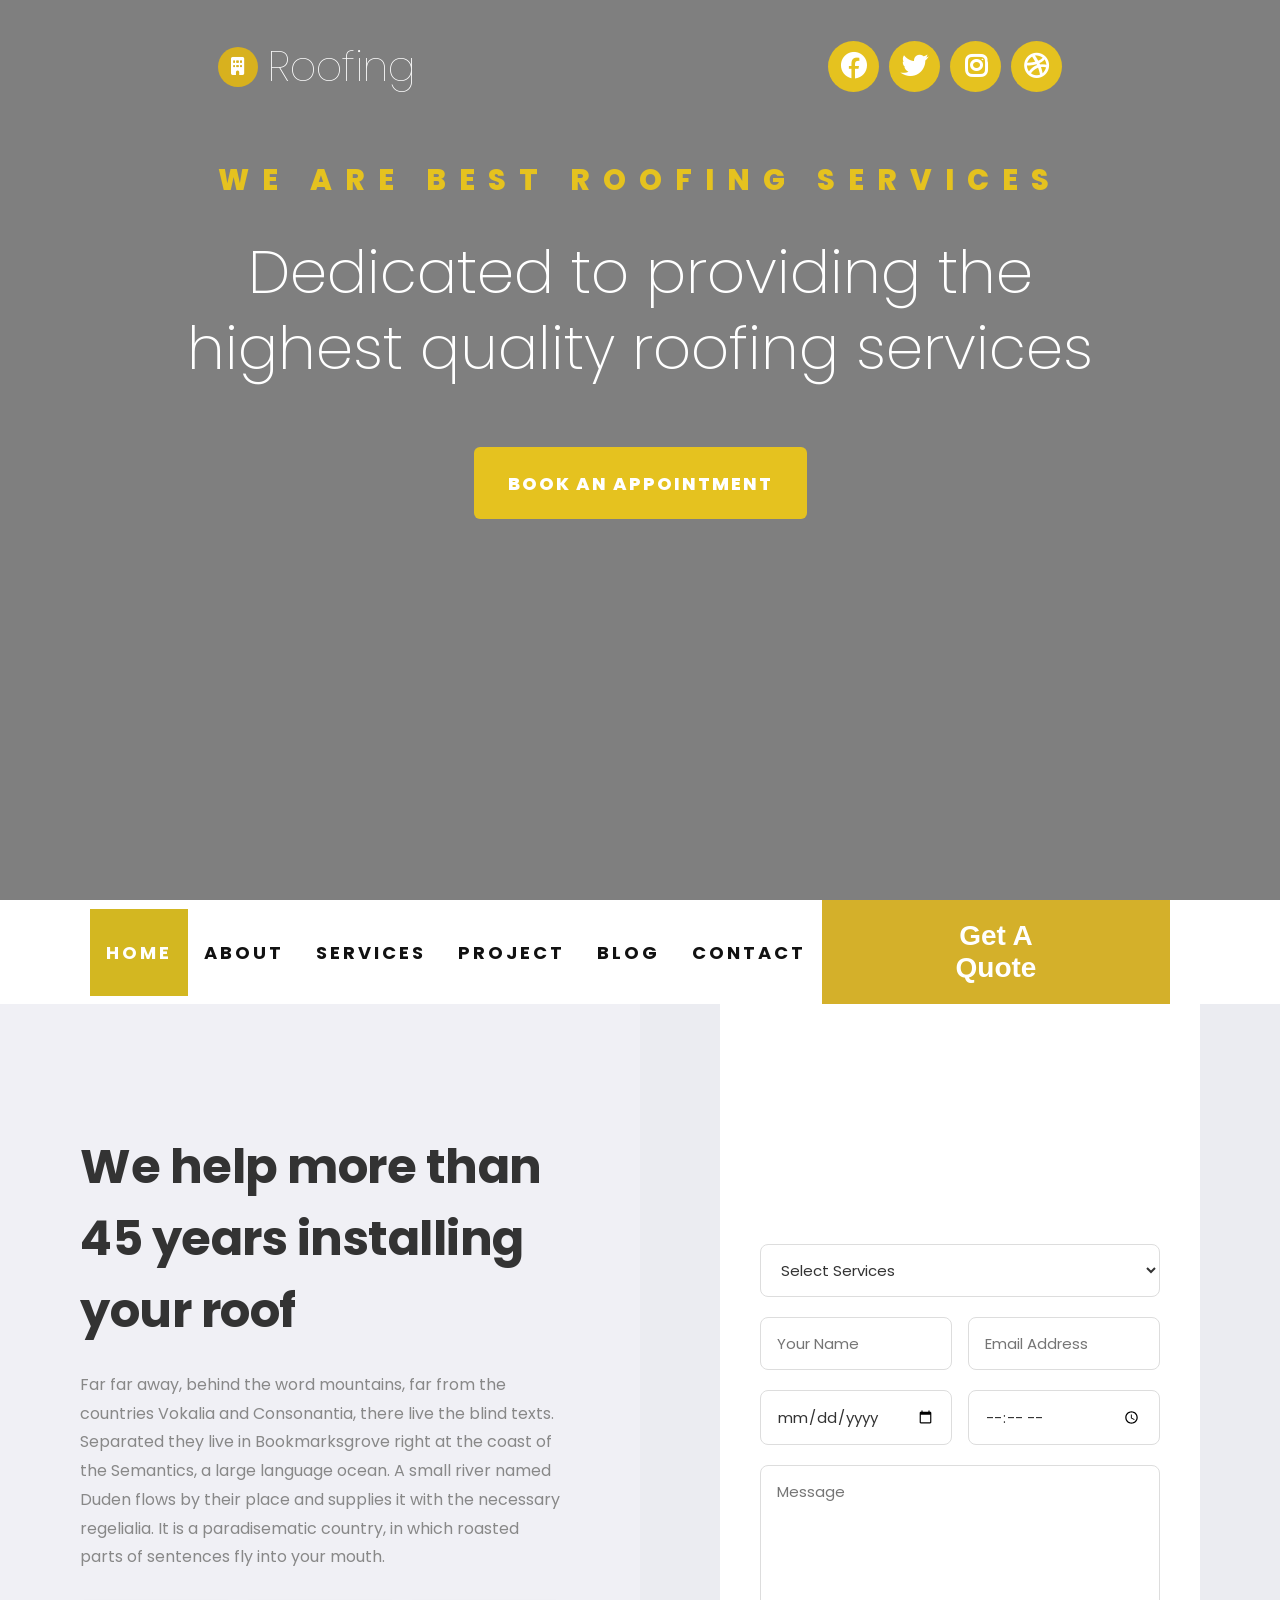
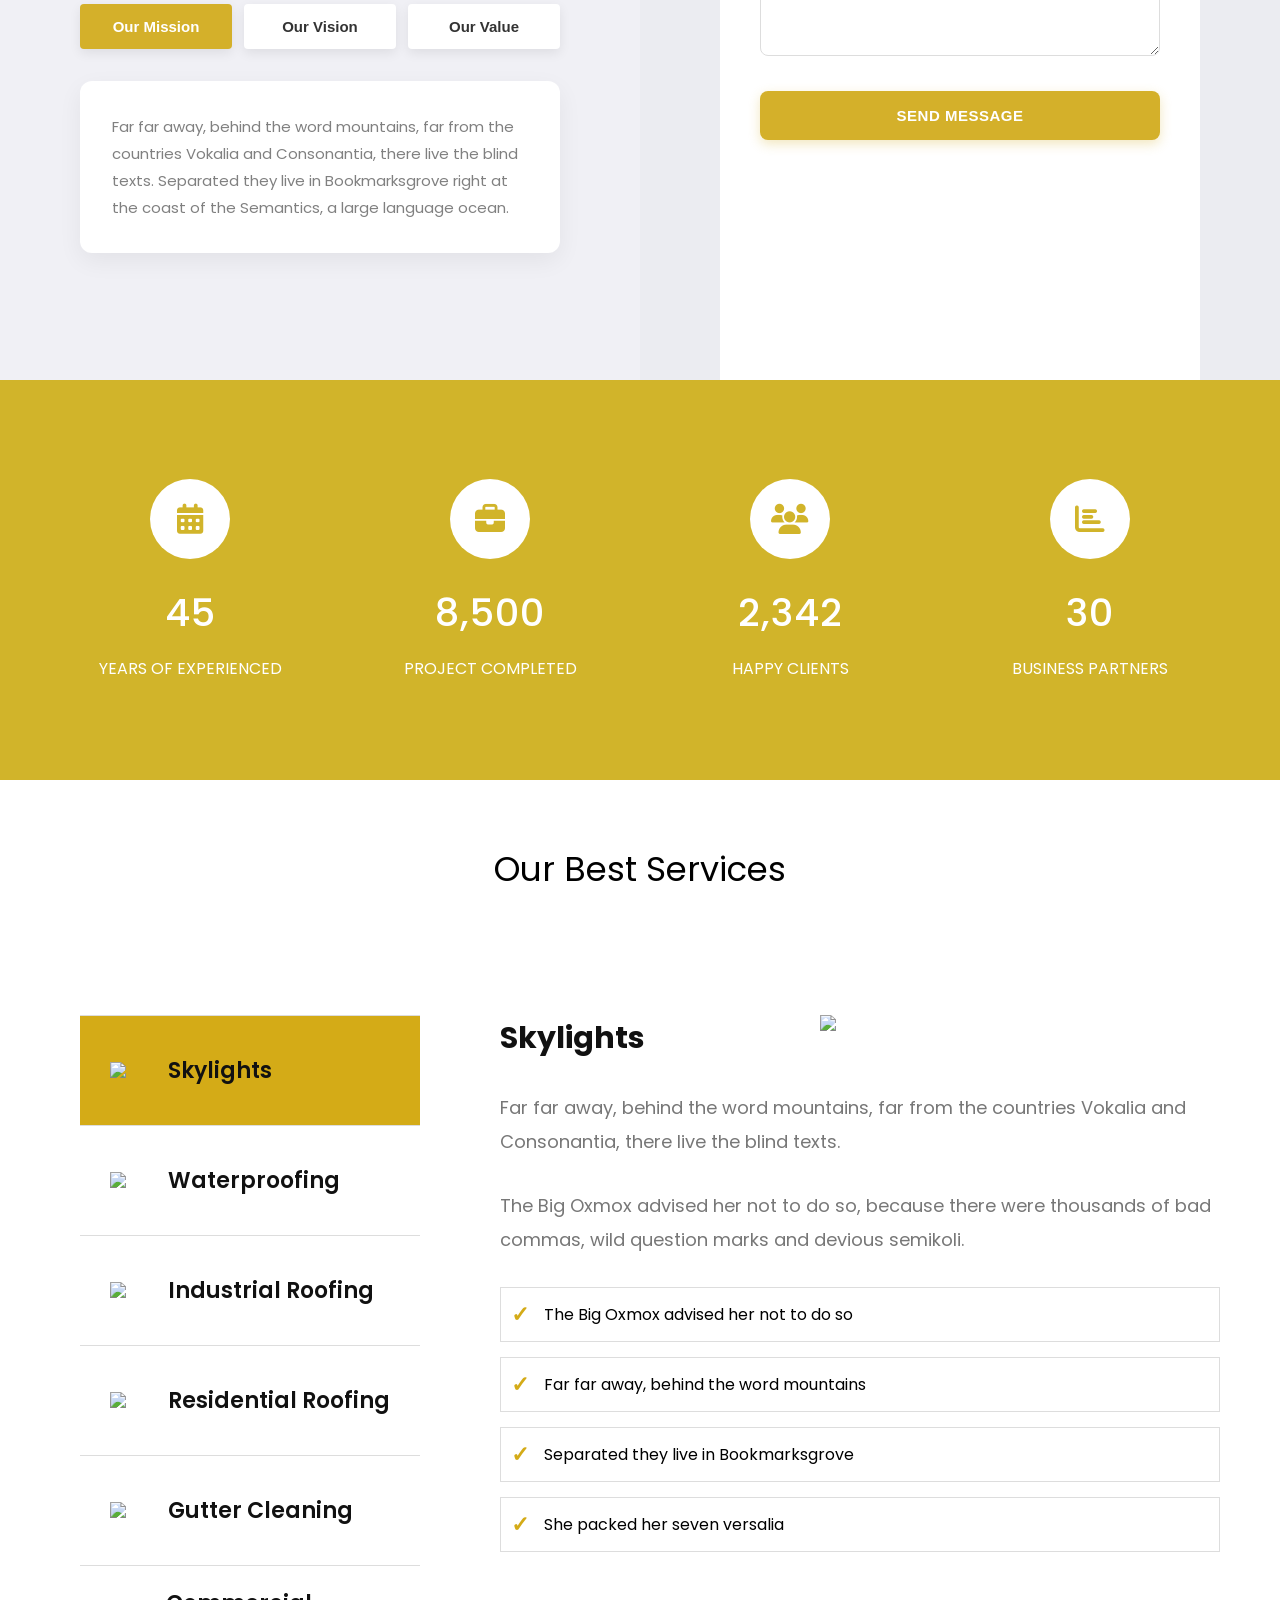
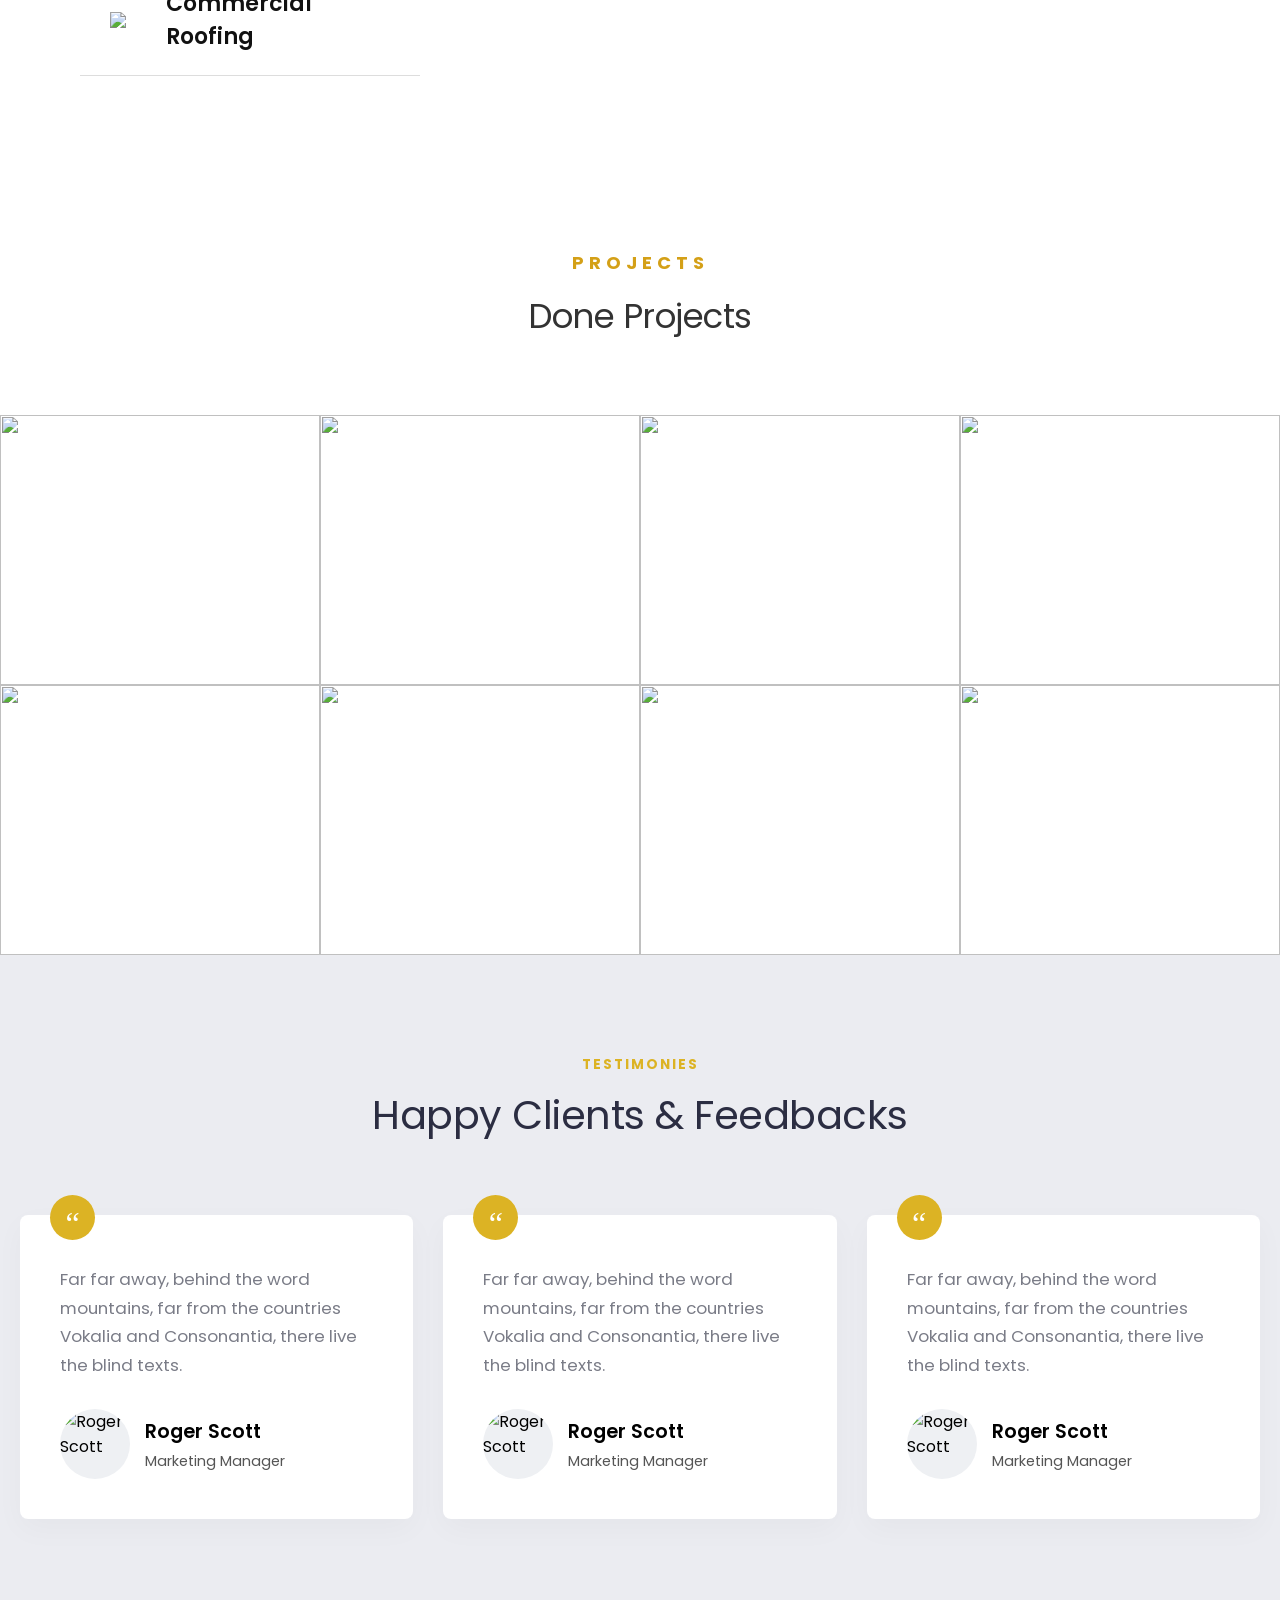
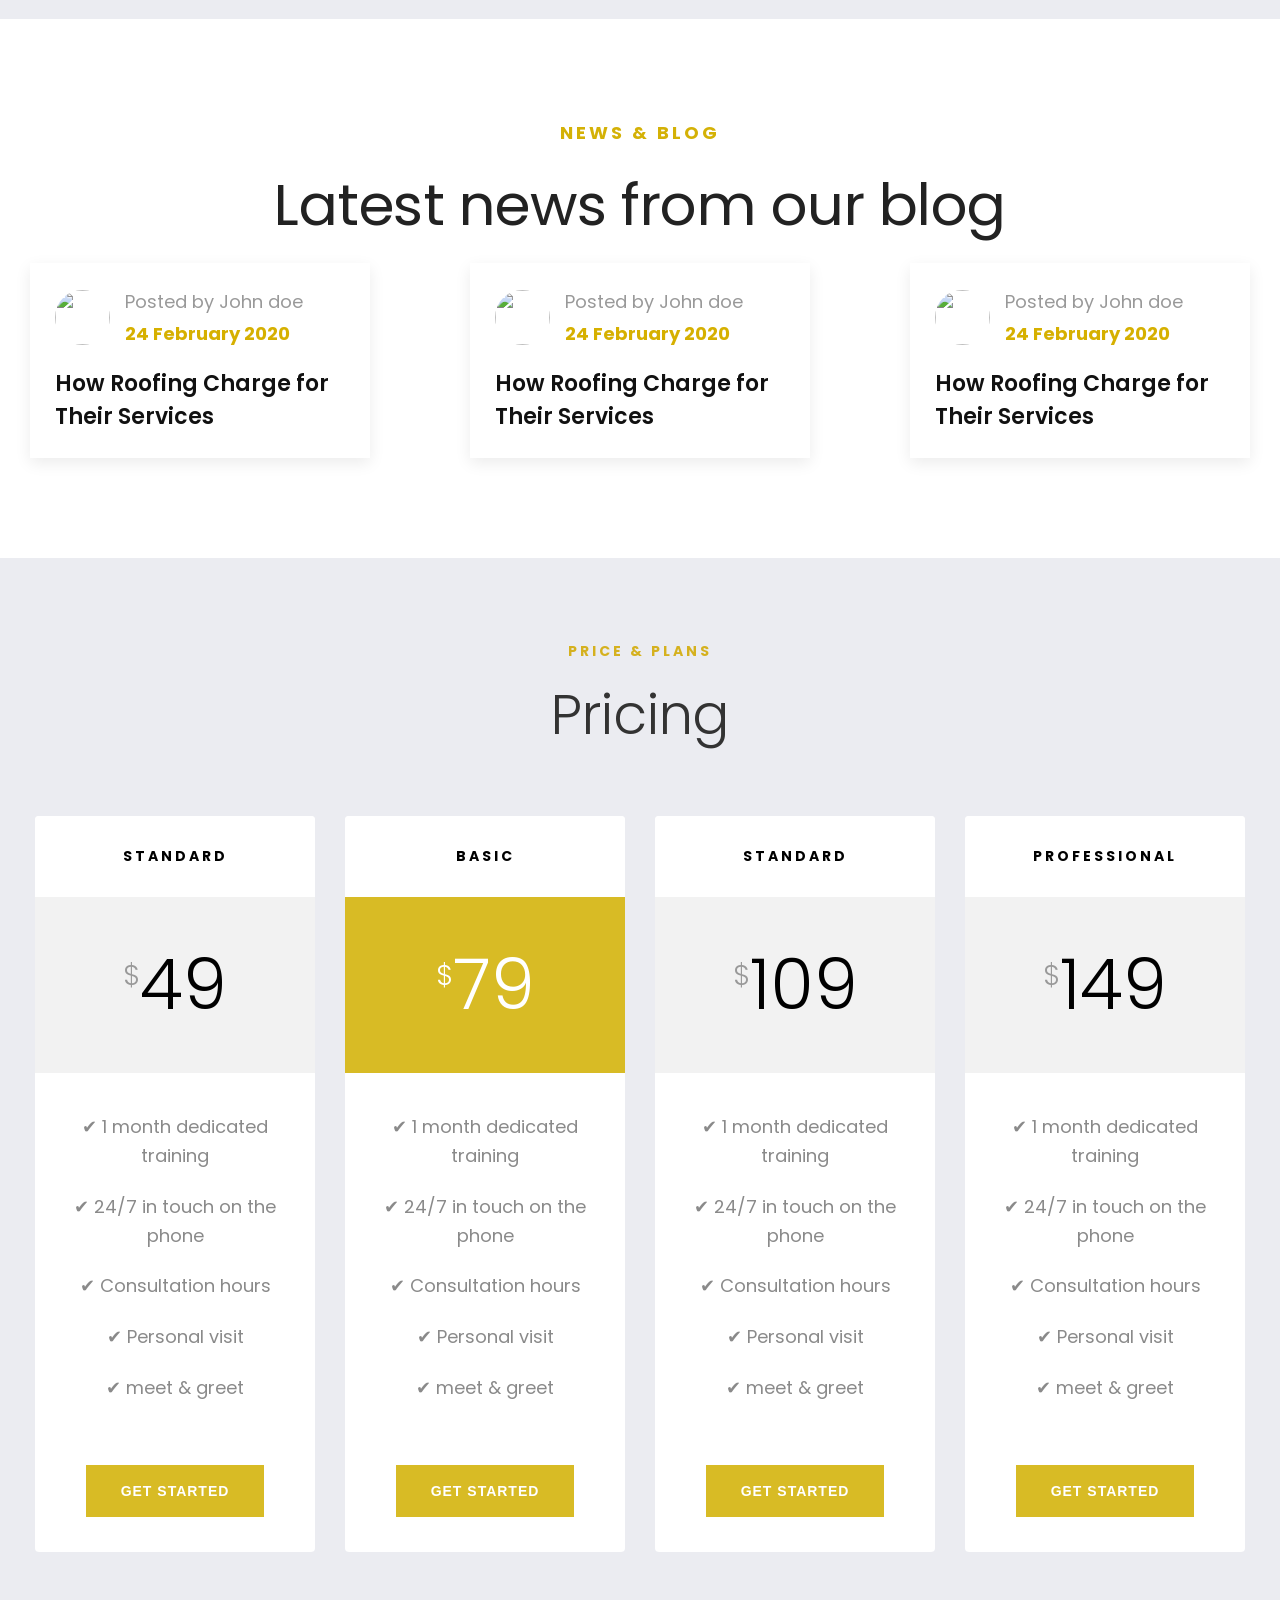
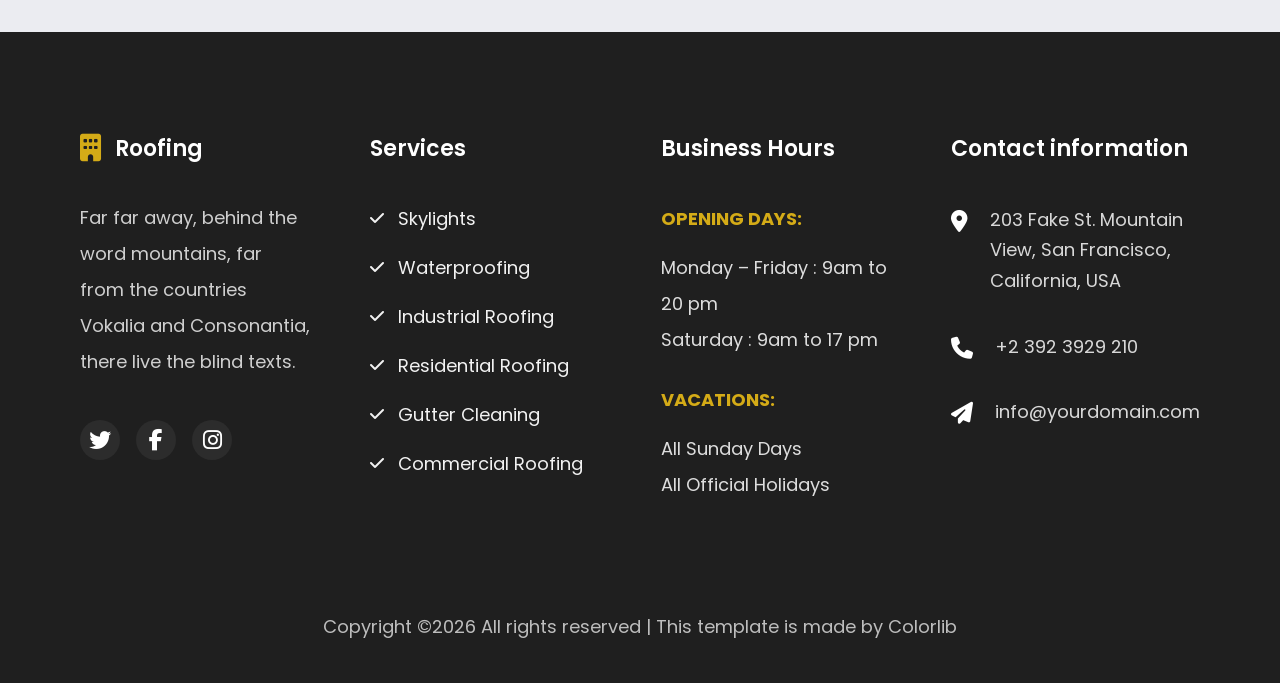
==== index.html @ 5b5971cd "changes 3" ====
<!doctype html>
<html lang="en">
  <head>
    <meta charset="UTF-8" />
    <meta name="viewport" content="width=device-width, initial-scale=1.0" />
    <link
      rel="stylesheet"
      href="https://cdnjs.cloudflare.com/ajax/libs/font-awesome/6.5.2/css/all.min.css"
    />

    <link
      href="https://fonts.googleapis.com/css2?family=Forum&family=Playfair+Display:ital,wght@0,400..900;1,400..900&family=Poppins:wght@100;200;300;400;500;600;700;800&family=Roboto:ital,wght@0,100..900;1,100..900&display=swap"
      rel="stylesheet"
    />
    <link rel="stylesheet" href="index.css" />
    <title>Roofing</title>
  </head>
  <body>
    <div class="menu-wrapper">
      <header class="mobile-header">
        <a href="/Final-Project-Html-CSS/index.html">
          <div class="logo">
            <span class="logo-icon">
              <i class="fa-solid fa-building"></i>
            </span>
            Roofing
          </div>
        </a>
        <div class="menu-btn">
          <i class="fa-solid fa-bars"></i>
        </div>
        <nav class="navbar">
          <ul class="nav-links">
            <li class="active">
              <a href="/Final-Project-Html-CSS/index.html">Home</a>
            </li>

            <li>
              <a href="/Final-Project-Html-CSS/pages/about.html">About</a>
            </li>

            <li>
              <a href="/Final-Project-Html-CSS/pages/services.html">Services</a>
            </li>

            <li>
              <a href="/Final-Project-Html-CSS/pages/project.html">Project</a>
            </li>

            <li>
              <a href="/Final-Project-Html-CSS/pages/blog.html">Blog</a>
            </li>

            <li>
              <a href="/Final-Project-Html-CSS/pages/contact.html">Contact</a>
            </li>
          </ul>
          <div>
            <h2 class="quote-heading">Get A Quote</h2>
          </div>
        </nav>
      </header>
    </div>
    <div class="slider-container">
      <div class="slides">
        <div class="slide slide1">
          <header class="header">
            <a href="/Final-Project-Html-CSS/index.html">
              <div class="logo">
                <span class="logo-icon">
                  <i class="fa-solid fa-building"></i>
                </span>
                Roofing
              </div>
            </a>

            <nav class="social">
              <i class="fa-brands fa-facebook"></i>
              <i class="fa-brands fa-twitter"></i>

              <i class="fa-brands fa-instagram"></i>

              <i class="fa-brands fa-dribbble"></i>
            </nav>
          </header>
          <div class="hero-content">
            <p class="theheading">We Are Best Roofing Services</p>
            <h1>
              Dedicated to providing the <br />
              highest quality roofing services
            </h1>
            <a href="#" class="buttonmain1">Book An Appointment</a>
          </div>
        </div>
        <div class="slide slide2">
          <header class="header">
            <a href="/Final-Project-Html-CSS/index.html">
              <div class="logo">
                <span class="logo-icon">
                  <i class="fa-solid fa-building"></i>
                </span>
                Roofing
              </div>
            </a>

            <nav class="social">
              <i class="fa-brands fa-facebook"></i>
              <i class="fa-brands fa-twitter"></i>

              <i class="fa-brands fa-instagram"></i>

              <i class="fa-brands fa-dribbble"></i>
            </nav>
          </header>
          <div class="hero-content">
            <p class="theheading">We care about your home</p>
            <h1>
              Quality roofing at a <br />
              affordable price
            </h1>
            <a href="#" class="buttonmain1">Book An Appointment</a>
          </div>
        </div>
        <div class="slide slide3">
          <header class="header">
            <a href="/Final-Project-Html-CSS/index.html">
              <div class="logo">
                <span class="logo-icon">
                  <i class="fa-solid fa-building"></i>
                </span>
                Roofing
              </div>
            </a>

            <nav class="social">
              <i class="fa-brands fa-facebook"></i>
              <i class="fa-brands fa-twitter"></i>

              <i class="fa-brands fa-instagram"></i>

              <i class="fa-brands fa-dribbble"></i>
            </nav>
          </header>
          <div class="hero-content">
            <p class="theheading">We care about your home</p>
            <h1>
              Quality roofing at a <br />
              affordable price
            </h1>
            <a href="#" class="buttonmain1">Book An Appointment</a>
          </div>
        </div>
      </div>
    </div>

    <nav class="navbar">
      <ul class="nav-links">
        <li class="active">
          <a href="/Final-Project-Html-CSS/index.html">Home</a>
        </li>

        <li>
          <a href="/Final-Project-Html-CSS/pages/about.html">About</a>
        </li>

        <li>
          <a href="/Final-Project-Html-CSS/pages/services.html">Services</a>
        </li>

        <li>
          <a href="/Final-Project-Html-CSS/pages/project.html">Project</a>
        </li>

        <li>
          <a href="/Final-Project-Html-CSS/pages/blog.html">Blog</a>
        </li>

        <li>
          <a href="/Final-Project-Html-CSS/pages/contact.html">Contact</a>
        </li>
      </ul>
      <button class="quote-heading">
        <h4>Get A Quote</h4>
      </button>
    </nav>

    <section>
      <div class="container">
        <div class="left-col">
          <div class="left-content">
            <h1>We help more than 45 years installing your roof</h1>
            <p class="subtitle">
              Far far away, behind the word mountains, far from the countries
              Vokalia and Consonantia, there live the blind texts. Separated
              they live in Bookmarksgrove right at the coast of the Semantics, a
              large language ocean. A small river named Duden flows by their
              place and supplies it with the necessary regelialia. It is a
              paradisematic country, in which roasted parts of sentences fly
              into your mouth.
            </p>
            <div class="button-group">
              <button class="button button-primary">Our Mission</button>
              <button class="button button-secondary">Our Vision</button>
              <button class="button button-secondary">Our Value</button>
            </div>
            <div class="info-card">
              <p>
                Far far away, behind the word mountains, far from the countries
                Vokalia and Consonantia, there live the blind texts. Separated
                they live in Bookmarksgrove right at the coast of the Semantics,
                a large language ocean.
              </p>
            </div>
          </div>
        </div>
        <div class="right-col">
          <div class="right-content">
            <form class="form-card">
              <div class="form-group">
                <div class="select-wrapper">
                  <select name="service" required>
                    <option value="" disabled selected>Select Services</option>
                    <option value="installation">Roof Installation</option>
                    <option value="repair">Roof Repair</option>
                    <option value="maintenance">Roof Maintenance</option>
                    <option value="inspection">Roof Inspection</option>
                  </select>
                </div>
              </div>
              <div class="form-row">
                <div class="form-group">
                  <input type="text" name="name" placeholder="Your Name" />
                </div>
                <div class="form-group">
                  <input
                    type="email"
                    name="email"
                    placeholder="Email Address"
                  />
                </div>
              </div>
              <div class="form-row">
                <div class="form-group input-icon-wrapper date-wrapper">
                  <input type="date" name="date" placeholder="Date" />
                </div>
                <div class="form-group input-icon-wrapper time-wrapper">
                  <input type="time" name="time" placeholder="Time" />
                </div>
              </div>
              <div class="form-group">
                <textarea
                  name="message"
                  placeholder="Message"
                  rows="7"
                ></textarea>
              </div>
              <button type="submit" class="submit-button">SEND MESSAGE</button>
            </form>
          </div>
        </div>
      </div>
    </section>

    <section class="stats-container">
      <div class="stat-card">
        <div class="icon-wrapper">
          <i class="fa-solid fa-calendar-days"></i>
        </div>
        <h2 class="stat-number">45</h2>
        <p class="stat-label">YEARS OF EXPERIENCED</p>
      </div>

      <div class="stat-card">
        <div class="icon-wrapper">
          <i class="fa-solid fa-briefcase"></i>
        </div>
        <h2 class="stat-number">8,500</h2>
        <p class="stat-label">PROJECT COMPLETED</p>
      </div>

      <div class="stat-card">
        <div class="icon-wrapper">
          <i class="fa-solid fa-users"></i>
        </div>
        <h2 class="stat-number">2,342</h2>
        <p class="stat-label">HAPPY CLIENTS</p>
      </div>

      <div class="stat-card">
        <div class="icon-wrapper">
          <i class="fa-solid fa-chart-bar"></i>
        </div>
        <h2 class="stat-number">30</h2>
        <p class="stat-label">BUSINESS PARTNERS</p>
      </div>
    </section>
    <h2 class="best-services">Our Best Services</h2>
    <section class="main-section">
      <div class="container-tabs">
        <!-- LEFT TABS -->

        <div class="left-tabs">
          <!-- TAB 1 -->

          <div class="tab-wrapper active-tab">
            <div class="tab be-yellow">
              <img src="/Final-Project-Html-CSS/assets/skylight.png" />
              <span>Skylights</span>
            </div>

            <div class="service-content">
              <h3>Skylights</h3>

              <p>
                Far far away, behind the word mountains, far from the countries
                Vokalia and Consonantia, there live the blind texts.
              </p>

              <p>
                The Big Oxmox advised her not to do so, because there were
                thousands of bad commas, wild question marks and devious
                semikoli.
              </p>

              <div class="check-list">
                <div class="check-item">
                  <div class="check">✓</div>
                  <div>The Big Oxmox advised her not to do so</div>
                </div>

                <div class="check-item">
                  <div class="check">✓</div>
                  <div>Far far away, behind the word mountains</div>
                </div>

                <div class="check-item">
                  <div class="check">✓</div>
                  <div>Separated they live in Bookmarksgrove</div>
                </div>

                <div class="check-item">
                  <div class="check">✓</div>
                  <div>She packed her seven versalia</div>
                </div>
              </div>
            </div>
          </div>

          <!-- TAB 2 -->

          <div class="tab-wrapper">
            <div class="tab">
              <img src="/Final-Project-Html-CSS/assets/waterproof-fabric.png" />
              <span>Waterproofing</span>
            </div>

            <div class="service-content">
              <h3>Waterproofing</h3>

              <p>
                Waterproofing protects buildings from water damage and improves
                durability.
              </p>

              <p>
                Modern roofing solutions prevent leakage, moisture buildup and
                structural weakening.
              </p>

              <div class="check-list">
                <div class="check-item">
                  <div class="check">✓</div>
                  <div>Weather resistant roof coating</div>
                </div>

                <div class="check-item">
                  <div class="check">✓</div>
                  <div>Long lasting waterproof protection</div>
                </div>

                <div class="check-item">
                  <div class="check">✓</div>
                  <div>High quality sealing materials</div>
                </div>
              </div>
            </div>
          </div>

          <!-- INDUSTRIAL ROOFING -->

          <div class="tab-wrapper">
            <div class="tab">
              <img src="/Final-Project-Html-CSS/assets/roof.png" />
              <span>Industrial Roofing</span>
            </div>

            <div class="service-content">
              <h3>Industrial Roofing</h3>

              <p>
                Industrial roofing systems are designed for factories,
                warehouses and heavy-duty buildings.
              </p>

              <p>
                Our solutions ensure maximum durability, energy efficiency and
                weather protection.
              </p>

              <div class="check-list">
                <div class="check-item">
                  <div class="check">✓</div>
                  <div>Heat resistant roofing systems</div>
                </div>

                <div class="check-item">
                  <div class="check">✓</div>
                  <div>High strength materials</div>
                </div>

                <div class="check-item">
                  <div class="check">✓</div>
                  <div>Long lasting industrial roofs</div>
                </div>

                <div class="check-item">
                  <div class="check">✓</div>
                  <div>Professional roof installation</div>
                </div>
              </div>
            </div>
          </div>

          <!-- RESIDENTIAL ROOFING -->

          <div class="tab-wrapper">
            <div class="tab">
              <img src="/Final-Project-Html-CSS/assets/residential.png" />
              <span>Residential Roofing</span>
            </div>

            <div class="service-content">
              <h3>Residential Roofing</h3>

              <p>
                Residential roofing improves the beauty and safety of your home.
              </p>

              <p>
                We provide stylish and durable roofing systems with premium
                quality materials.
              </p>

              <div class="check-list">
                <div class="check-item">
                  <div class="check">✓</div>
                  <div>Modern roof designs</div>
                </div>

                <div class="check-item">
                  <div class="check">✓</div>
                  <div>Leak proof protection</div>
                </div>

                <div class="check-item">
                  <div class="check">✓</div>
                  <div>Affordable roofing solutions</div>
                </div>

                <div class="check-item">
                  <div class="check">✓</div>
                  <div>Premium quality materials</div>
                </div>
              </div>
            </div>
          </div>

          <!-- GUTTER CLEANING -->

          <div class="tab-wrapper">
            <div class="tab">
              <img src="/Final-Project-Html-CSS/assets/gutter.png" />
              <span>Gutter Cleaning</span>
            </div>

            <div class="service-content">
              <h3>Gutter Cleaning</h3>

              <p>
                Gutter cleaning prevents water blockage, leakage and roof
                damage.
              </p>

              <p>
                Our professional cleaning services ensure smooth water drainage
                throughout the year.
              </p>

              <div class="check-list">
                <div class="check-item">
                  <div class="check">✓</div>
                  <div>Blocked gutter removal</div>
                </div>

                <div class="check-item">
                  <div class="check">✓</div>
                  <div>Improved water flow</div>
                </div>

                <div class="check-item">
                  <div class="check">✓</div>
                  <div>Roof protection services</div>
                </div>

                <div class="check-item">
                  <div class="check">✓</div>
                  <div>Professional maintenance</div>
                </div>
              </div>
            </div>
          </div>

          <!-- COMMERCIAL ROOFING -->

          <div class="tab-wrapper">
            <div class="tab">
              <img src="/Final-Project-Html-CSS/assets/business.png" />
              <span>Commercial Roofing</span>
            </div>

            <div class="service-content">
              <h3>Commercial Roofing</h3>

              <p>
                Commercial roofing solutions are perfect for offices, malls and
                business spaces.
              </p>

              <p>
                We provide advanced roofing systems with strong waterproofing
                protection.
              </p>

              <div class="check-list">
                <div class="check-item">
                  <div class="check">✓</div>
                  <div>High performance roof systems</div>
                </div>

                <div class="check-item">
                  <div class="check">✓</div>
                  <div>Modern commercial designs</div>
                </div>

                <div class="check-item">
                  <div class="check">✓</div>
                  <div>Advanced waterproof coating</div>
                </div>

                <div class="check-item">
                  <div class="check">✓</div>
                  <div>Long-term roof maintenance</div>
                </div>
              </div>
            </div>
          </div>
        </div>
        <!-- RIGHT IMAGE -->

        <div class="right-image">
          <img
            src="https://preview.colorlib.com/theme/roofing/images/about.jpg"
          />
        </div>
      </div>
    </section>

    <section class="projects-section">
      <div class="projects-content">
        <span>PROJECTS</span>

        <h1>Done Projects</h1>
      </div>
    </section>

    <section class="gallery">
      <div class="card">
        <img
          src="https://preview.colorlib.com/theme/roofing/images/work-1.jpg"
          alt=""
        />
        <div class="content">
          <h2>Pubs, Bars and Restaurants</h2>
          <p>Home</p>
        </div>
      </div>

      <div class="card">
        <img
          src="https://preview.colorlib.com/theme/roofing/images/work-2.jpg"
          alt=""
        />
        <div class="content">
          <h2>Pubs, Bars and Restaurants</h2>
          <p>Home</p>
        </div>
      </div>

      <div class="card">
        <img
          src="https://preview.colorlib.com/theme/roofing/images/work-3.jpg"
          alt=""
        />
        <div class="content">
          <h2>Pubs, Bars and Restaurants</h2>
          <p>Home</p>
        </div>
      </div>

      <div class="card">
        <img
          src="https://preview.colorlib.com/theme/roofing/images/work-4.jpg"
          alt=""
        />
        <div class="content">
          <h2>Pubs, Bars and Restaurants</h2>
          <p>Home</p>
        </div>
      </div>

      <div class="card">
        <img
          src="https://preview.colorlib.com/theme/roofing/images/work-5.jpg"
          alt=""
        />
        <div class="content">
          <h2>Pubs, Bars and Restaurants</h2>
          <p>Home</p>
        </div>
      </div>

      <div class="card">
        <img
          src="https://preview.colorlib.com/theme/roofing/images/work-6.jpg"
          alt=""
        />
        <div class="content">
          <h2>Pubs, Bars and Restaurants</h2>
          <p>Home</p>
        </div>
      </div>

      <div class="card">
        <img
          src="https://preview.colorlib.com/theme/roofing/images/work-7.jpg"
          alt=""
        />
        <div class="content">
          <h2>Pubs, Bars and Restaurants</h2>
          <p>Home</p>
        </div>
      </div>

      <div class="card">
        <img
          src="https://preview.colorlib.com/theme/roofing/images/work-8.jpg"
          alt=""
        />
        <div class="content">
          <h2>Pubs, Bars and Restaurants</h2>
          <p>Home</p>
        </div>
      </div>
    </section>
    <section class="testimonials-section">
      <span class="section-subtitle">Testimonies</span>
      <h1 class="section-title">Happy Clients & Feedbacks</h1>

      <div class="cards-container">
        <div class="card-individual">
          <div class="quote-icon">&ldquo;</div>
          <p class="quote-text">
            Far far away, behind the word mountains, far from the countries
            Vokalia and Consonantia, there live the blind texts.
          </p>
          <div class="author-info">
            <img
              src="https://preview.colorlib.com/theme/roofing/images/person_2.jpg"
              alt="Roger Scott"
              class="author-avatar"
            />
            <div class="author-details">
              <span class="author-name">Roger Scott</span>
              <span class="author-role">Marketing Manager</span>
            </div>
          </div>
        </div>

        <div class="card-individual">
          <div class="quote-icon">&ldquo;</div>
          <p class="quote-text">
            Far far away, behind the word mountains, far from the countries
            Vokalia and Consonantia, there live the blind texts.
          </p>
          <div class="author-info">
            <img
              src="https://preview.colorlib.com/theme/roofing/images/person_1.jpg"
              alt="Roger Scott"
              class="author-avatar"
            />
            <div class="author-details">
              <span class="author-name">Roger Scott</span>
              <span class="author-role">Marketing Manager</span>
            </div>
          </div>
        </div>

        <div class="card-individual">
          <div class="quote-icon">&ldquo;</div>
          <p class="quote-text">
            Far far away, behind the word mountains, far from the countries
            Vokalia and Consonantia, there live the blind texts.
          </p>
          <div class="author-info">
            <img
              src="https://preview.colorlib.com/theme/roofing/images/person_2.jpg"
              alt="Roger Scott"
              class="author-avatar"
            />
            <div class="author-details">
              <span class="author-name">Roger Scott</span>
              <span class="author-role">Marketing Manager</span>
            </div>
          </div>
        </div>
      </div>
    </section>

    <section class="blog-section">
      <!-- Heading -->

      <div class="section-title-blog">
        <p>NEWS & BLOG</p>

        <h1>Latest news from our blog</h1>
      </div>
      <div class="cards">
        <!-- Card 1 -->

        <div class="card-blog">
          <img
            src="https://preview.colorlib.com/theme/roofing/images/image_1.jpg"
            alt=""
          />

          <div class="content-blog">
            <div class="author-blog">
              <img
                src="https://preview.colorlib.com/theme/roofing/images/person_2.jpg"
                alt=""
              />

              <div class="author-info-blog">
                <p>Posted by John doe</p>
                <span>24 February 2020</span>
              </div>
            </div>

            <h2>How Roofing Charge for Their Services</h2>
          </div>
        </div>

        <!-- Card 2 -->

        <div class="card-blog">
          <img
            src="https://preview.colorlib.com/theme/roofing/images/image_2.jpg"
            alt=""
          />

          <div class="content-blog">
            <div class="author-blog">
              <img
                src="https://preview.colorlib.com/theme/roofing/images/person_2.jpg"
                alt=""
              />

              <div class="author-info-blog">
                <p>Posted by John doe</p>
                <span>24 February 2020</span>
              </div>
            </div>

            <h2>How Roofing Charge for Their Services</h2>
          </div>
        </div>

        <!-- Card 3 -->

        <div class="card-blog">
          <img
            src="https://preview.colorlib.com/theme/roofing/images/image_3.jpg"
            alt=""
          />

          <div class="content-blog">
            <div class="author-blog">
              <img
                src="https://preview.colorlib.com/theme/roofing/images/person_2.jpg"
                alt=""
              />

              <div class="author-info-blog">
                <p>Posted by John doe</p>
                <span>24 February 2020</span>
              </div>
            </div>

            <h2>How Roofing Charge for Their Services</h2>
          </div>
        </div>
      </div>
    </section>

    <section class="pricing-section">
      <div class="heading-price">
        <span>PRICE & PLANS</span>
        <h1>Pricing</h1>
      </div>

      <div class="pricing-container">
        <!-- Card 1 -->
        <div class="card-price">
          <div class="card-top">STANDARD</div>

          <div class="price"><sup>$</sup>49</div>

          <ul class="features">
            <li>✔ 1 month dedicated training</li>
            <li>✔ 24/7 in touch on the phone</li>
            <li>✔ Consultation hours</li>
            <li>✔ Personal visit</li>
            <li>✔ meet & greet</li>
          </ul>

          <button class="price-button">GET STARTED</button>
        </div>

        <!-- Card 2 -->
        <div class="card-price">
          <div class="card-top">BASIC</div>

          <div class="price highlight"><sup>$</sup>79</div>

          <ul class="features">
            <li>✔ 1 month dedicated training</li>
            <li>✔ 24/7 in touch on the phone</li>
            <li>✔ Consultation hours</li>
            <li>✔ Personal visit</li>
            <li>✔ meet & greet</li>
          </ul>

          <button class="price-button">GET STARTED</button>
        </div>

        <!-- Card 3 -->
        <div class="card-price">
          <div class="card-top">STANDARD</div>

          <div class="price"><sup>$</sup>109</div>

          <ul class="features">
            <li>✔ 1 month dedicated training</li>
            <li>✔ 24/7 in touch on the phone</li>
            <li>✔ Consultation hours</li>
            <li>✔ Personal visit</li>
            <li>✔ meet & greet</li>
          </ul>

          <button class="price-button">GET STARTED</button>
        </div>

        <!-- Card 4 -->
        <div class="card-price">
          <div class="card-top">PROFESSIONAL</div>

          <div class="price"><sup>$</sup>149</div>

          <ul class="features">
            <li>✔ 1 month dedicated training</li>
            <li>✔ 24/7 in touch on the phone</li>
            <li>✔ Consultation hours</li>
            <li>✔ Personal visit</li>
            <li>✔ meet & greet</li>
          </ul>

          <button class="price-button">GET STARTED</button>
        </div>
      </div>
    </section>

    <footer class="footer">
      <div class="footer-container">
        <!-- COLUMN 1 -->

        <div>
          <div class="footer-logo">
            <i class="fa-solid fa-building"></i>
            <h2>Roofing</h2>
          </div>

          <p class="footer-text">
            Far far away, behind the word mountains, far from the countries
            Vokalia and Consonantia, there live the blind texts.
          </p>

          <div class="social-icons-footer">
            <a href="#">
              <i class="fa-brands fa-twitter"></i>
            </a>

            <a href="#">
              <i class="fa-brands fa-facebook-f"></i>
            </a>

            <a href="#">
              <i class="fa-brands fa-instagram"></i>
            </a>
          </div>
        </div>

        <!-- COLUMN 2 -->

        <div>
          <h3 class="footer-title">Services</h3>

          <ul class="service-list">
            <li>
              <i class="fa-solid fa-check"></i>
              Skylights
            </li>

            <li>
              <i class="fa-solid fa-check"></i>
              Waterproofing
            </li>

            <li>
              <i class="fa-solid fa-check"></i>
              Industrial Roofing
            </li>

            <li>
              <i class="fa-solid fa-check"></i>
              Residential Roofing
            </li>

            <li>
              <i class="fa-solid fa-check"></i>
              Gutter Cleaning
            </li>

            <li>
              <i class="fa-solid fa-check"></i>
              Commercial Roofing
            </li>
          </ul>
        </div>

        <!-- COLUMN 3 -->

        <div>
          <h3 class="footer-title">Business Hours</h3>

          <h4 class="hours-title">OPENING DAYS:</h4>

          <p class="hours-text">
            Monday – Friday : 9am to 20 pm <br />
            Saturday : 9am to 17 pm
          </p>

          <h4 class="hours-title">VACATIONS:</h4>

          <p class="hours-text">
            All Sunday Days <br />
            All Official Holidays
          </p>
        </div>

        <!-- COLUMN 4 -->

        <div>
          <h3 class="footer-title">Contact information</h3>

          <div class="contact-item">
            <i class="fa-solid fa-location-dot"></i>

            <p>203 Fake St. Mountain View, San Francisco, California, USA</p>
          </div>

          <div class="contact-item">
            <i class="fa-solid fa-phone"></i>

            <p>+2 392 3929 210</p>
          </div>

          <div class="contact-item">
            <i class="fa-solid fa-paper-plane"></i>

            <p>info@yourdomain.com</p>
          </div>
        </div>
      </div>

      <!-- COPYRIGHT -->

      <div class="copyright">
        Copyright ©2026 All rights reserved | This template is made by Colorlib
      </div>
    </footer>
  </body>
</html>
---- index.css ----
* {
  margin: 0;
  padding: 0;
  box-sizing: border-box;
}

body {
  overflow-x: hidden;
  font-family: "Poppins", sans-serif;
}
.mobile-header {
  display: none;
}
.slider-container {
  width: 100vw;
  height: 100vh;
  overflow: hidden;
  position: relative;
}

.slides {
  display: flex;
  width: 200%;
  height: 100%;
  animation: slideRotate 10s ease infinite;
}

@keyframes slideRotate {
  0%,
  45% {
    transform: translateX(0%);
  }

  50% {
    transform: translateX(-50%);
  }
  95% {
    transform: translateX(-100%);
  }

  100% {
    transform: translateX(0%);
  }
}

.slide {
  width: 50%;
  height: 100%;
  flex-shrink: 0;
  background-size: cover;
  background-position: center;

  justify-content: center;
  align-items: center;
  font-size: 50px;
  color: white;
  font-weight: bold;
}

.slide1 {
  background-image:
    linear-gradient(rgba(0, 0, 0, 0.5), rgba(0, 0, 0, 0.5)),
    url("https://preview.colorlib.com/theme/roofing/images/bg_1.jpg");

  background-size: cover;
}

.slide2 {
  background-image:
    linear-gradient(rgba(0, 0, 0, 0.5), rgba(0, 0, 0, 0.5)),
    url("https://preview.colorlib.com/theme/roofing/images/bg_2.jpg");
  background-size: cover;
}

.slide3 {
  background-image:
    linear-gradient(rgba(0, 0, 0, 0.5), rgba(0, 0, 0, 0.5)),
    url("https://preview.colorlib.com/theme/roofing/images/bg_2.jpg");
  background-size: cover;
}
/*header on slide*/
.header {
  position: relative;
  z-index: 2;
  width: 100%;
  padding: 35px 17%;
  display: flex;
  justify-content: space-between;
  align-items: center;
}
.header a {
  text-decoration: none;
}

.logo {
  color: #fff;
  font-size: 42px;
  font-family: "Poppins";
  font-weight: 100;
  display: flex;
  align-items: center;
  gap: 10px;
}

.logo-icon .fa-solid {
  width: 40px;
  height: 40px;
  background: #d8b11e;
  border-radius: 50%;
  display: flex;
  justify-content: center;
  align-items: center;
  color: #fff;
  font-size: 18px;
}

.social {
  display: flex;
  align-items: center;
  gap: 10px;
}

.social .fa-brands {
  width: 51px;
  height: 51px;
  border-radius: 50%;
  background: #e5c21f;
  color: #fff;
  display: flex;
  justify-content: center;
  align-items: center;
  text-decoration: none;
  font-size: 25px;
  font-weight: 700;
}

.hero-content {
  text-align: center;
}

.theheading {
  color: #e5c21f;
  font-size: 29px;
  font-weight: 800;
  letter-spacing: 13px;
  text-transform: uppercase;
  margin-bottom: 32px;
  margin-top: 2%;
}

.hero-content h1 {
  font-weight: 200;
  line-height: 1.27;
  letter-spacing: 0;
  margin-bottom: 50px;
  color: white;
  font-size: 60px;
}

.buttonmain1 {
  display: inline-flex;
  align-items: center;
  justify-content: center;
  min-width: 310px;
  height: 72px;
  padding: 0 34px;
  background: #e5c21f;
  color: #fff;
  text-decoration: none;
  border-radius: 6px;
  font-size: 18px;
  font-weight: 800;
  letter-spacing: 2px;
  text-transform: uppercase;
}

/* navbar */
.navbar {
  width: 100%;
  background: white;
  display: flex;
  justify-content: space-between;
  padding: 0px 90px;
  margin-top: 0%;
}

.nav-links {
  display: flex;
  align-items: center;
  list-style: none;
}

.nav-links li a {
  display: block;
  text-decoration: none;
  color: #111;
  padding: 30px 16px;
  font-size: 18px;
  font-weight: 700;
  letter-spacing: 3px;
  text-transform: uppercase;
}

/* active item */

.nav-links li.active a {
  background: #d3b721;
  color: #fff;
}

.nav-links li a:hover {
  background: #d3b721;
  color: #fff;
}
/* second section */
.container {
  display: flex;
  min-height: 100vh;
  width: 100%;
  background-color: #ebecf1;
}

.left-col {
  width: 50%;
  background: #f0f0f5;
  display: flex;
  align-items: center;
  justify-content: center;
  padding: 60px 80px;
}

.right-col {
  width: 50%;
  background: #ebecf1;
  display: flex;
  align-items: center;
  justify-content: center;
  padding: 0px 80px;
}

.left-content {
  max-width: 560px;
  width: 100%;
}

.right-content {
  max-width: 520px;
  width: 100%;
}

h1 {
  font-size: 48px;
  font-weight: 700;
  color: #333;
  margin-bottom: 24px;
  letter-spacing: -0.5px;
}

.subtitle {
  color: #888;
  font-size: 16px;
  margin-bottom: 32px;
  line-height: 1.8;
  font-family: "Poppins", sans-serif;
}

.button-group {
  display: flex;
  gap: 12px;
  margin-bottom: 32px;
}

.button-group button {
  width: 100%;
}

.button {
  padding: 14px 32px;
  border-radius: 4px;
  font-size: 15px;
  font-weight: 600;
  border: none;
  cursor: pointer;
  box-shadow: 0 4px 12px rgba(0, 0, 0, 0.08);
}

.button-primary {
  background: #d4b02a;
  color: #fff;
}

.button-secondary {
  background: #fff;
  color: #333;
}

.info-card {
  background: #fff;
  border-radius: 12px;
  padding: 32px;
  box-shadow: 0 8px 24px rgba(0, 0, 0, 0.06);
}

.info-card p {
  color: gray;
  font-size: 15px;
  line-height: 1.8;
  font-family: "Poppins", sans-serif;
}

.quote-heading {
  background-color: #d4b02a;
  color: white;
  font-size: 28px;
  font-weight: 700;

  padding: 20px 110px;
  margin-right: 20px;
  border: none;
}

.form-card {
  background: #fff;
  border: none;
  padding: 50% 40px;
  width: 100%;
}

.form-group {
  margin-bottom: 20px;
}

.form-row {
  display: flex;
  gap: 16px;
  margin-bottom: 20px;
}

.form-row .form-group {
  flex: 1;
  margin-bottom: 0;
}

label {
  display: block;
  margin-bottom: 8px;
  font-size: 14px;
  color: #666;
  font-weight: 500;
}

input,
select,
textarea {
  width: 100%;
  padding: 14px 16px;
  border: 1px solid #ddd;
  border-radius: 8px;
  font-size: 15px;
  font-family: inherit;
  color: #333;
  background: #fff;
}

textarea {
  resize: vertical;
  min-height: 120px;
}

.submit-button {
  width: 100%;
  padding: 16px;
  background: #d4b02a;
  color: #fff;
  border: none;
  border-radius: 8px;
  font-size: 15px;
  font-weight: 700;
  letter-spacing: 0.5px;
  cursor: pointer;
  box-shadow: 0 4px 12px rgba(212, 176, 42, 0.3);
  margin-top: 8px;
}

.stats-container {
  width: 100%;
  max-width: 1920px;
  height: auto;
  min-height: 400px;
  background-color: #d1b42a;
  display: flex;
  justify-content: center;
  align-items: center;
  padding: 60px 40px;
}

.stat-card {
  display: flex;
  flex-direction: column;
  align-items: center;
  text-align: center;
  flex: 1;
  max-width: 350px;
}

.stat-number {
  font-size: 38px;
  font-weight: 500;
  color: #ffffff;
  margin-bottom: 15px;
  letter-spacing: 1px;
}

.icon-wrapper {
  width: 80px;
  height: 80px;
  background-color: #ffffff;
  border-radius: 50%;
  display: flex;
  justify-content: center;
  align-items: center;
  margin-bottom: 25px;
}
.stat-label {
  color: white;
}
.icon-wrapper .fa-solid {
  color: #d1b42a;
  font-size: 30px;
}
/* tab-wrapper section */
/* MAIN SECTION */

.main-section {
  width: 100%;
  min-height: 100vh;
  padding: 50px 80px;
  display: flex;
  justify-content: center;
  align-items: center;
}

.best-services {
  font-size: 34px;
  font-weight: 400;
  display: flex;
  justify-content: center;
  margin-top: 5%;
}

.container-tabs {
  width: 100%;
  max-width: 1600px;
  display: flex;
  justify-content: space-between;
  align-items: flex-start;
  position: relative;
}

/* LEFT TABS */

.left-tabs {
  width: 340px;
  border-top: 1px solid #ddd;
  position: relative;
}

.tab-wrapper {
  width: 100%;
}

.tab {
  width: 100%;
  height: 110px;
  background: #fff;
  border-bottom: 1px solid #ddd;
  display: flex;
  align-items: center;
  gap: 20px;
  padding: 0 30px;
  position: relative;
  overflow: hidden;
  cursor: pointer;
  transition: 0.4s;
}

.tab::before {
  content: "";
  position: absolute;
  left: 0;
  top: 0;
  width: 0%;
  height: 100%;
  background: #d4ab17;
  transition: 0.5s ease;
}

.be-yellow {
  background: #d4ab17;
  transition: 0.5s ease;
}

.tab:hover::before {
  width: 100%;
}

.tab img {
  width: 38px;
  position: relative;
  z-index: 2;
  transition: 0.4s;
}

.tab span {
  font-size: 22px;
  font-weight: 600;
  color: #111;
  position: relative;
  z-index: 2;
  transition: 0.4s;
}

.tab:hover span {
  color: #fff;
}

/* SERVICE CONTENT */

.service-content {
  position: absolute;
  left: 420px;
  top: 0;
  width: 720px;
  opacity: 0;
  visibility: hidden;
  transform: translateY(20px);
  transition: 0.5s ease;
}

/* SHOW CONTENT ON HOVER */
.active-tab .service-content {
  opacity: 1;
  visibility: visible;
  transform: translateY(0);
}

.left-tabs:hover .service-content {
  opacity: 0;
  visibility: hidden;
  transform: translateY(0px);
}

.tab-wrapper:hover .service-content {
  opacity: 1;
  visibility: visible;
  transform: translateY(0);
}

/* HEADING */

.service-content h3 {
  font-size: 30px;
  margin-bottom: 30px;
  color: #111;
}

/* PARAGRAPH */

.service-content p {
  font-size: 18px;
  line-height: 1.9;
  color: #777;
  margin-bottom: 30px;
}

/* CHECK LIST */

.check-list {
  display: flex;
  flex-direction: column;
  gap: 15px;
  margin-top: 20px;
}

.check-item {
  background: #fff;
  border: 1px solid #ddd;
  padding: 10px;
  display: flex;
  align-items: center;
  gap: 15px;
  transition: 0.4s;
}

.check-item:hover {
  transform: translateX(10px);
}

.check {
  color: #d4ab17;
  font-size: 22px;
  font-weight: 700;
}

/* RIGHT IMAGE */

.right-image {
  width: 400px;
  display: flex;
  justify-content: flex-end;
}

.right-image img {
  width: 100%;
  max-width: 380px;
  object-fit: cover;
}
/*projects*/
.projects-section {
  width: 100%;
  min-height: 220px;

  background: white;

  display: flex;
  justify-content: center;
  align-items: center;

  text-align: center;

  padding: 0px 20px;
}

.projects-content {
  max-width: 700px;
}

/* SMALL TITLE */

.projects-content span {
  display: block;

  font-size: 18px;
  font-weight: 700;
  letter-spacing: 5px;
  text-transform: uppercase;

  color: #d4a017;

  margin-bottom: 20px;
}

/* MAIN HEADING */

.projects-content h1 {
  font-size: 34px;
  font-weight: 400;
  color: #333333;

  line-height: 1.2;
}

.gallery {
  width: 100%;
  display: grid;
  grid-template-columns: repeat(4, 1fr);
  grid-template-rows: repeat(2, 270px);
  overflow: hidden;
}

.card {
  position: relative;
  overflow: hidden;
  cursor: pointer;
}

.card img {
  width: 100%;
  height: 270px;
  object-fit: cover;

  transition: 0.5s ease;
  display: block;
}

/* DARK OVERLAY */
.card::before {
  content: "";
  position: absolute;
  inset: 0;
  background: rgba(0, 0, 0, 0.45);

  opacity: 0;
  transition: 0.5s ease;

  z-index: 1;
}

/* TEXT */
.content {
  position: absolute;
  bottom: 40px;
  left: 30px;

  color: #fff;

  z-index: 2;

  opacity: 0;
  transform: translateY(20px);

  transition: 0.5s ease;
}

.content h2 {
  font-size: 18px;
  font-weight: 500;
  margin-bottom: 10px;
}

.content p {
  font-size: 14px;
  color: #ddd;
}

/* HOVER EFFECT */
.card:hover::before {
  opacity: 1;
}

.card:hover .content {
  opacity: 1;
  transform: translateY(0);
}

.card:hover img {
  transform: scale(1);
}
/*footer*/
.footer {
  background: #1f1f1f;
  color: #fff;
  padding: 100px 80px 40px;
}

/* Grid layout */

.footer-container {
  max-width: 1400px;
  margin: auto;

  display: grid;
  grid-template-columns: repeat(4, 1fr);
  gap: 60px;
}

/* logo */

.footer-logo {
  display: flex;
  align-items: center;
  gap: 14px;
  margin-bottom: 35px;
}

.footer-logo i {
  color: #d4ab17;
  font-size: 28px;
}

.footer-logo h2 {
  font-size: 22px;
  font-weight: 600;
}

/*text */

.footer-text {
  color: #cfcfcf;
  font-size: 18px;
  line-height: 2;
  margin-bottom: 40px;
}

/* social icons */

.social-icons-footer {
  display: flex;
  gap: 16px;
}

.social-icons-footer a {
  width: 40px;
  height: 40px;
  background: #2c2c2c;
  border-radius: 50%;

  display: flex;
  justify-content: center;
  align-items: center;

  color: #fff;
  font-size: 22px;

  text-decoration: none;
  transition: 0.4s;
}

.social-icons-footer a:hover {
  background: #d4ab17;
  transform: translateY(-5px);
}

/* titles */

.footer-title {
  font-size: 22px;
  font-weight: 600;
  margin-bottom: 40px;
}

/* services */

.service-list {
  list-style: none;
}

.service-list li {
  margin-bottom: 22px;

  display: flex;
  align-items: center;
  gap: 14px;

  color: #f2f2f2;
  font-size: 18px;
}

.service-list i {
  font-size: 16px;
}

/* business hours */

.hours-title {
  color: #d4ab17;
  font-weight: 700;
  margin-bottom: 18px;
  font-size: 18px;
}

.hours-text {
  color: #ddd;
  line-height: 2;
  font-size: 18px;
  margin-bottom: 28px;
}

/* Contact */

.contact-item {
  display: flex;
  gap: 22px;
  margin-bottom: 35px;
}

.contact-item i {
  font-size: 22px;
  margin-top: 5px;
}

.contact-item p {
  color: #d8d8d8;
  line-height: 1.7;
  font-size: 18px;
}

.contact-item .fa-solid {
  color: white;
}
/* Copyright */

.copyright {
  text-align: center;
  margin-top: 80px;
  color: #bdbdbd;
  font-size: 18px;
  line-height: 1.8;
}
/* Testimonial section */
/* Main Container */
.testimonials-section {
  width: 100%;
  background-color: #ebecf1;
  padding: 100px 20px;
  text-align: center;
}

/* Header Styles */
.section-subtitle {
  display: block;
  color: #dcb324; /* Golden yellow */
  font-size: 0.85rem;
  font-weight: 700;
  letter-spacing: 2px;
  text-transform: uppercase;
  margin-bottom: 10px;
}

.section-title {
  font-size: 2.5rem;
  font-weight: 400;
  color: #2b2d42;
  margin-bottom: 70px;
}

/* Flexbox Cards Container */
.cards-container {
  display: flex;
  justify-content: center;
  align-items: stretch; /* Ensures all cards are equal height */
  gap: 30px;
  flex-wrap: wrap; /* Allows wrapping on smaller screens */
}

/* Individual Card */
.card-individual {
  background-color: #ffffff;
  border-radius: 8px;
  padding: 50px 40px 40px; /* Extra top padding for the quote icon */
  width: calc(33.333% - 20px); /* 3 cards per row minus gap */
  min-width: 320px; /* Prevents cards from getting too squished before wrapping */
  max-width: 450px;
  text-align: left;
  position: relative;
  box-shadow: 0 10px 30px rgba(0, 0, 0, 0.03);
  display: flex;
  flex-direction: column;
  justify-content: space-between;
}

/* Floating Quote Icon */
.quote-icon {
  position: absolute;
  top: -20px;
  left: 30px;
  background-color: #dcb324;
  color: white;
  width: 45px;
  height: 45px;
  border-radius: 50%;
  display: flex;
  justify-content: center;
  align-items: center;
  font-size: 2rem;
  font-family: serif;
  line-height: 1;
  padding-top: 10px; /* Adjust quote mark vertical alignment */
}

/* Quote Text */
.quote-text {
  color: #7a7c87;
  font-size: 1.05rem;
  line-height: 1.7;
  margin-bottom: 30px;
}

/* Author Flex Container */
.author-info {
  display: flex;
  align-items: center;
  gap: 15px;
}

.author-avatar {
  width: 70px;
  height: 70px;
  border-radius: 50%;
  object-fit: cover;
  background-color: #eef0f3; /* Placeholder background */
}

.author-details {
  display: flex;
  flex-direction: column;
}

.author-name {
  font-size: 1.2rem;
  font-weight: 600;
  color: #000;
  margin-bottom: 5px;
}

.author-role {
  font-size: 0.9rem;
  color: #555;
}
/* blog */

.section-title-blog {
  text-align: center;
  margin-bottom: 70px;
}

.section-title-blog p {
  color: #d4b106;
  font-size: 18px;
  font-weight: bold;
  letter-spacing: 3px;
  margin-bottom: 15px;
}

.section-title-blog h1 {
  font-size: 58px;
  color: #222;
  font-weight: 400;
}
.blog-section {
  max-width: 1400px;
  margin: auto;
  padding: 100px 0px;
}

.cards {
  display: grid;
  grid-template-columns: repeat(3, 1fr);
  gap: 40px;
}

.card-blog {
  position: relative;
}

.card-blog img {
  width: 100%;
  display: block;
}

.content-blog {
  background: #fff;
  width: 85%;
  padding: 25px;
  position: relative;
  margin-top: -55px;
  margin-right: auto;
  margin-left: auto;
  margin-bottom: 0px;
  box-shadow: 0 5px 15px rgba(0, 0, 0, 0.08);
}

.author-blog {
  display: flex;
  align-items: center;
  gap: 15px;
  margin-bottom: 20px;
}

.author-blog img {
  width: 55px;
  height: 55px;
  border-radius: 50%;
  object-fit: cover;
}

.author-info-blog p {
  color: #999;
  font-size: 18px;
  margin-bottom: 5px;
}

.author-info-blog span {
  color: #d6b000;
  font-size: 18px;
  font-weight: bold;
}

.content-blog h2 {
  font-size: 22px;
  line-height: 1.5;
  color: #111;
  font-weight: 600;
}
/*Pricing*/
.pricing-section {
  width: 100%;
  min-height: 100vh;
  padding: 80px 20px;
  background-color: #ebecf1;
}

.heading-price {
  text-align: center;
  margin-bottom: 60px;
}

.heading-price span {
  color: #d5b11f;
  font-size: 14px;
  font-weight: bold;
  letter-spacing: 3px;
  text-transform: uppercase;
}

.heading-price h1 {
  font-size: 55px;
  margin-top: 10px;
  font-weight: 300;
}

.pricing-container {
  max-width: 1300px;
  margin: auto;
  display: flex;
  justify-content: center;
  gap: 30px;
  flex-wrap: wrap;
}

.card-price {
  width: 280px;
  background: #fff;
  border-radius: 4px;
  overflow: hidden;
  text-align: center;
}

.card-top {
  padding: 30px;
  background: #ffffff;
  font-size: 14px;
  font-weight: bold;
  letter-spacing: 3px;
}

.price {
  background: #f2f2f2;
  padding: 35px 20px;
  font-size: 70px;
  font-weight: 300;
}
.price:hover {
  background-color: #d8bb25;
  color: white;
}
.price:hover sup {
  color: white;
}

.price sup {
  font-size: 28px;
  color: #999;
}

.highlight {
  background: #d8bb25;
  color: #fff;
}

.highlight sup {
  color: white;
}

.features {
  list-style: none;
  padding: 40px 30px;
}

.features li {
  margin-bottom: 22px;
  color: #8a8a8a;
  font-size: 18px;
  line-height: 1.6;
}

.price-button {
  background: #d8bb25;
  color: #fff;
  border: none;
  padding: 18px 35px;
  font-size: 14px;
  font-weight: bold;
  letter-spacing: 1px;
  cursor: pointer;
  margin-bottom: 35px;
}

/* Media queries */
/* Tablet */

@media (max-width: 1024px) {
  .mobile-header {
    display: block;
    background-color: #000;
    display: flex;

    justify-content: space-between;
  }
  .menu-btn {
    color: white;
    margin-top: 5%;
    margin-right: 5%;
  }
  .navbar {
    display: none;
  }
  .mobile-header .navbar {
    padding: 0 40px;
  }

  .mobile-header .nav-links li a {
    padding: 40px 24px;
    font-size: 16px;
    letter-spacing: 2px;
  }
  .quote-heading {
    padding: 40px 24px;
    font-size: 16px;
  }
  .container {
    flex-direction: column;
  }

  .left-col,
  .right-col {
    width: 100%;
    padding: 60px 40px;
  }

  .left-col {
    min-height: auto;
  }

  h1 {
    font-size: 40px;
  }

  .stats-container {
    display: grid;
    grid-template-columns: repeat(2, 1fr); /* 2 columns */
    gap: 40px 20px;
    padding: 60px 30px;
  }

  .stat-card {
    max-width: 100%;
  }
  .stat-number {
    font-size: 52px;
    margin-bottom: 10px;
  }
  .icon-wrapper {
    width: 120px;
    height: 120px;
    margin-bottom: 20px;
  }
  /*tab-wrapper*/
  .container-tabs {
    flex-direction: column;
    gap: 40px;
  }

  .left-tabs {
    width: 100%;
  }

  .service-content {
    position: relative;
    left: 0;
    width: 100%;
    margin-top: 30px;
    display: none;
    opacity: 1;
    visibility: visible;
    transform: none;
  }

  .tab-wrapper:hover .service-content {
    display: block;
  }

  .service-content h1 {
    font-size: 42px;
  }

  .service-content p {
    font-size: 18px;
  }

  .right-image {
    width: 100%;
    justify-content: center;
  }

  .right-image img {
    max-width: 300px;
  }
  /* footer*/
  .footer-container {
    grid-template-columns: repeat(2, 1fr);
  }
  /* projects gallery */
  .projects-section {
    min-height: 280px;
    padding: 70px 20px;
  }

  .projects-content h1 {
    font-size: 56px;
  }

  .projects-content span {
    font-size: 16px;
  }
  .gallery {
    grid-template-columns: repeat(2, 1fr);
    grid-template-rows: auto;
  }

  .card {
    height: 400px;
  }

  .content h2 {
    font-size: 26px;
  }
  /* testimonials */
  .card-individual {
    width: 48%;
  }
  /*blog*/
  .blog-section {
    padding: 20px 0px;
  }
  .cards {
    grid-template-columns: repeat(2, 1fr);
  }

  .content-blog h2 {
    font-size: 20px;
  }
  /*pricing*/
  .heading-price h1 {
    font-size: 42px;
  }

  .pricing-container {
    gap: 20px;
  }

  .card-price {
    width: 45%;
  }
}

/* Mobile */

@media (max-width: 768px) {
  .social {
    display: none;
  }
  .navbar {
    padding: 0;
    display: none;
  }
  .header a {
    display: none;
  }
  .mobile-header a {
    text-decoration: none;
  }

  .nav-links {
    flex-direction: column;
    align-items: flex-start;
    width: 100%;
  }
  .menu-wrapper:hover .nav-links {
    display: block;
  }

  .nav-links a {
    display: block;
    padding: 10px;
    text-decoration: none;
    color: #fff;
    background: #111;
  }

  .menu-btn {
    cursor: pointer;
    color: #fff;
    font-size: 24px;
  }

  .mobile-header .nav-links li {
    width: 100%;
  }

  .mobile-header .nav-links li a {
    width: 100%;
    padding: 22px 24px;
    border-bottom: 1px solid #d8d8d8;
    font-size: 15px;
  }
  .left-col,
  .right-col {
    padding: 40px 24px;
  }

  h1 {
    font-size: 32px;
    margin-bottom: 20px;
  }

  .subtitle {
    font-size: 15px;
    margin-bottom: 28px;
  }

  .button-group {
    flex-wrap: wrap;
  }

  .button {
    padding: 12px 24px;
    font-size: 14px;
  }

  .info-card {
    padding: 24px;
  }

  .form-card {
    padding: 28px 24px;
  }

  .form-row {
    flex-direction: column;
    gap: 0;
  }

  .form-row .form-group {
    margin-bottom: 20px;
  }

  .stats-container {
    grid-template-columns: 1fr;
    gap: 50px;
    padding: 60px 20px;
  }
  .stat-number {
    font-size: 44px;
    margin-bottom: 8px;
  }
  .icon-wrapper {
    width: 100px;
    height: 100px;
    margin-bottom: 15px;
  }
  /*tab-wrapper*/
  .main-section {
    padding: 40px 20px;
  }

  .tab {
    height: 90px;
    padding: 0 20px;
  }

  .tab img {
    width: 30px;
  }

  .tab span {
    font-size: 18px;
  }

  .service-content h1 {
    font-size: 34px;
  }

  .service-content p {
    font-size: 16px;
    line-height: 1.8;
  }

  .check-item {
    padding: 18px;
  }

  .right-image img {
    max-width: 240px;
  }
  /*footer*/
  .footer {
    padding: 70px 25px 35px;
  }

  .footer-container {
    grid-template-columns: 1fr;
    gap: 50px;
  }

  .footer-title {
    margin-bottom: 25px;
  }

  .footer-text,
  .hours-text,
  .contact-item p,
  .service-list li {
    font-size: 16px;
  }

  .copyright {
    margin-top: 60px;
    font-size: 15px;
  }
  /* project gallery */
  .projects-section {
    min-height: 240px;
    padding: 60px 20px;
  }

  .projects-content h1 {
    font-size: 38px;
  }

  .projects-content span {
    font-size: 14px;
    letter-spacing: 3px;
  }

  .gallery {
    grid-template-columns: 1fr;
  }

  .card {
    height: 200px;
  }

  .content {
    left: 20px;
    bottom: 25px;
  }

  .content h2 {
    font-size: 22px;
  }

  .content p {
    font-size: 15px;
  }
  /* testimonials */
  .section-title {
    font-size: 2rem;
  }

  .cards-container {
    flex-direction: column; /* Stacks vertically */
    align-items: center;
  }

  .card-individual {
    width: 100%;
    max-width: 100%;
  }
  /*blog*/
  .cards {
    grid-template-columns: 1fr;
  }

  .content-blog {
    width: 90%;
    padding: 20px;
  }

  .author-info-blog p,
  .author-info-blog span {
    font-size: 16px;
  }

  .content-blog h2 {
    font-size: 20px;
  }
  /*pricing*/

  .heading-price h1 {
    font-size: 34px;
  }

  .card-price {
    width: 100%;
    max-width: 350px;
  }

  .price {
    font-size: 55px;
  }

  .features li {
    font-size: 16px;
  }
}
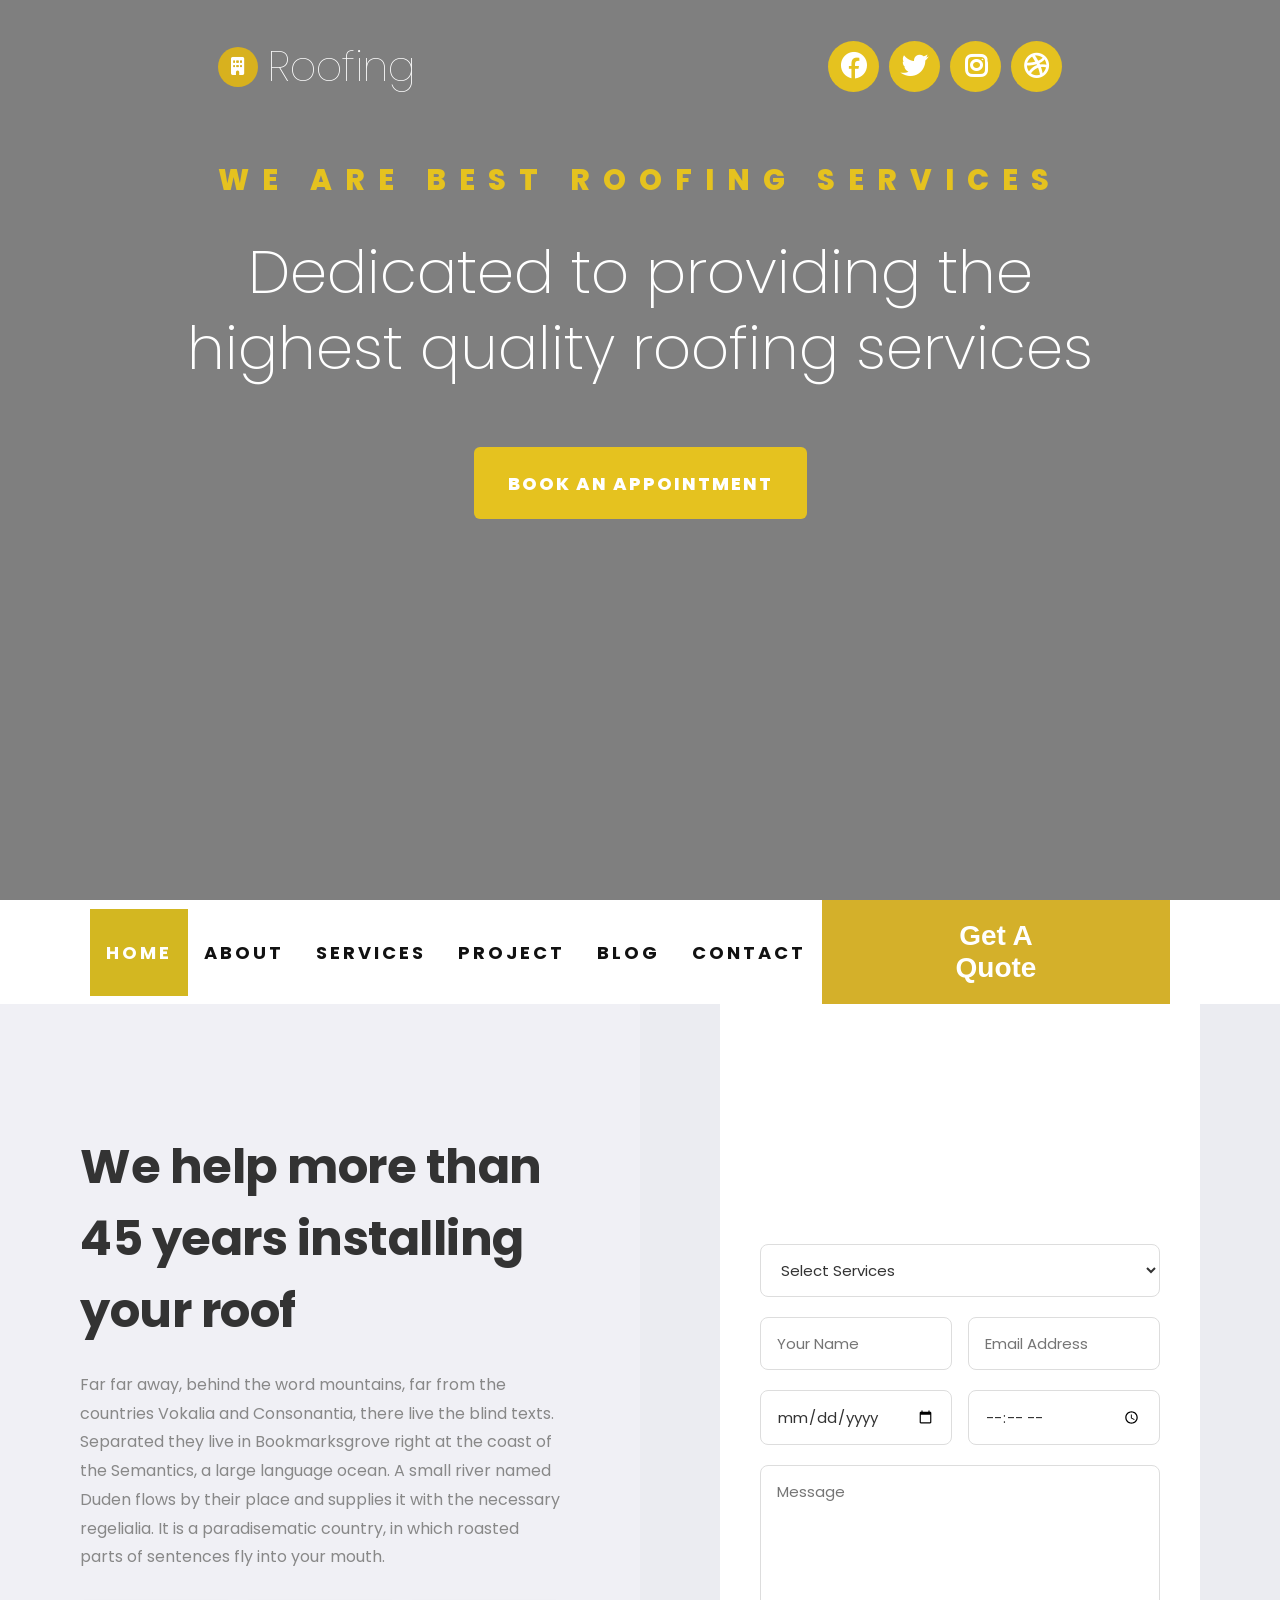
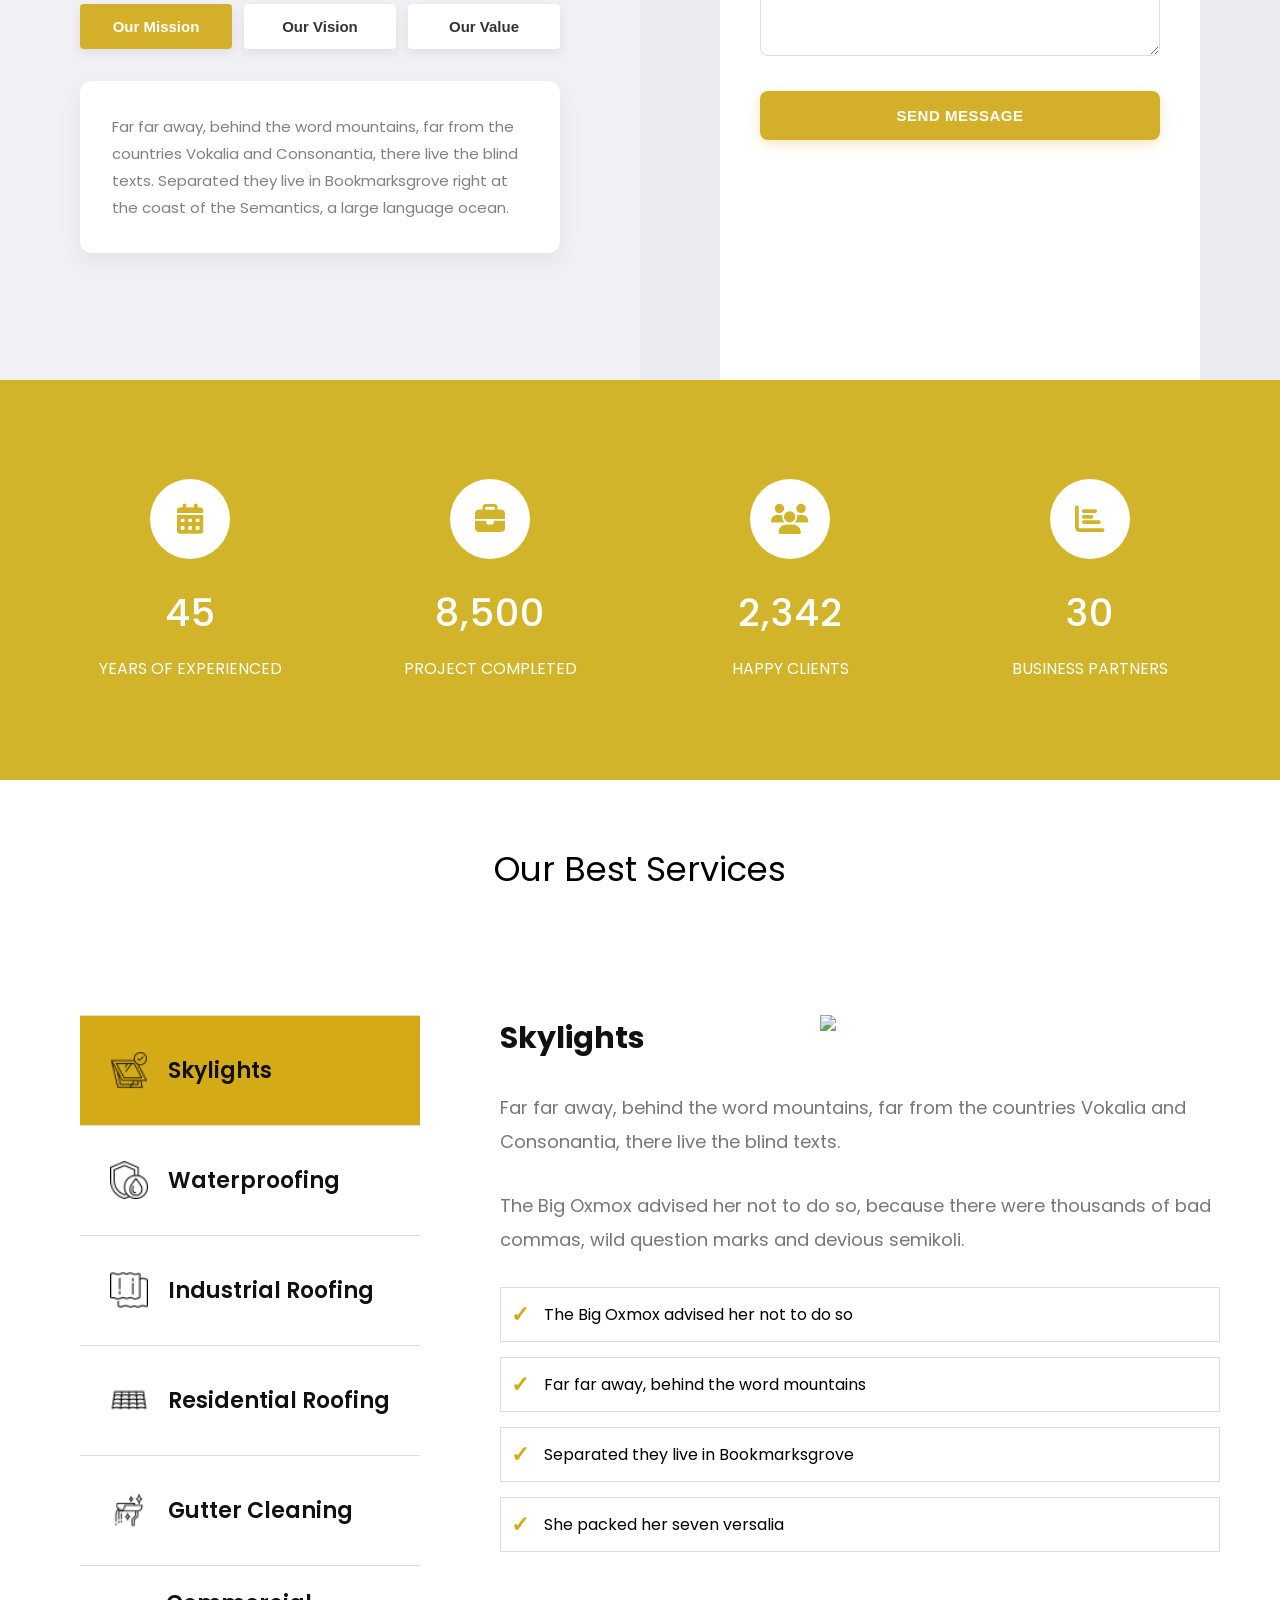
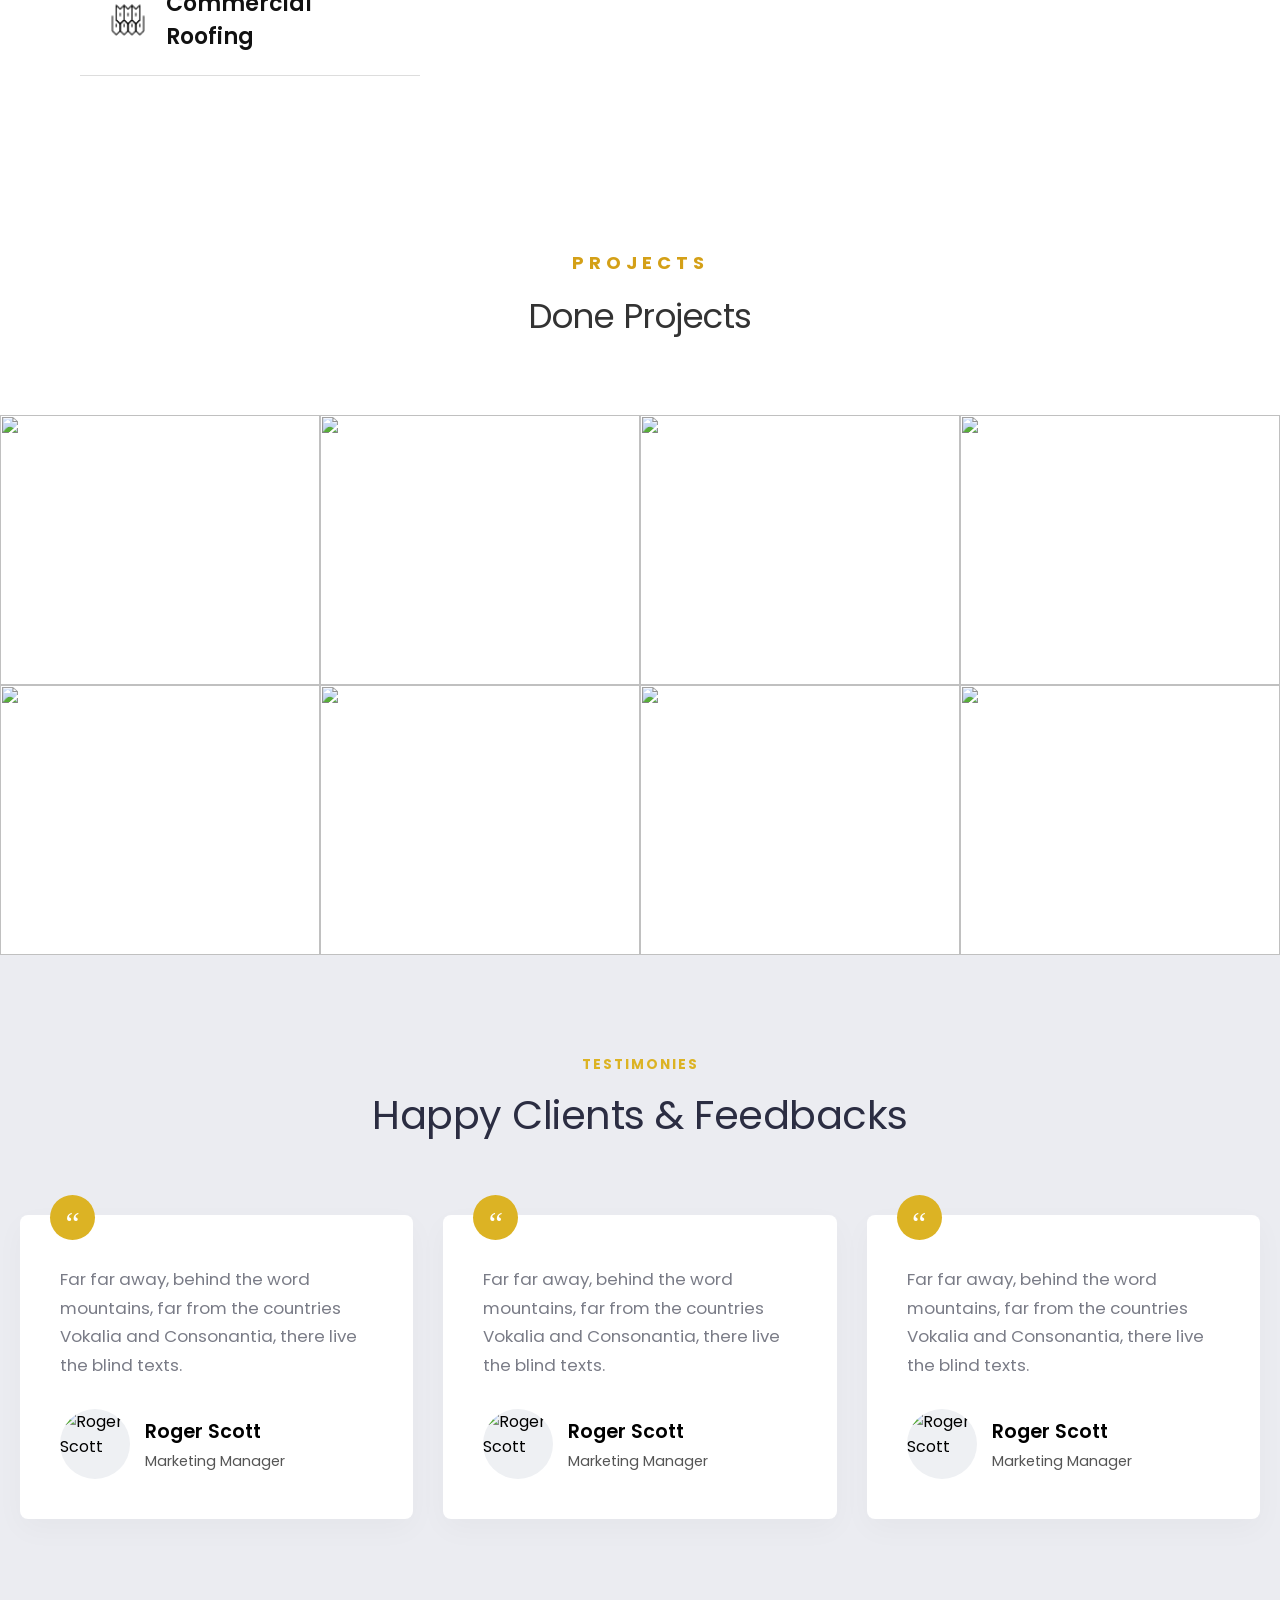
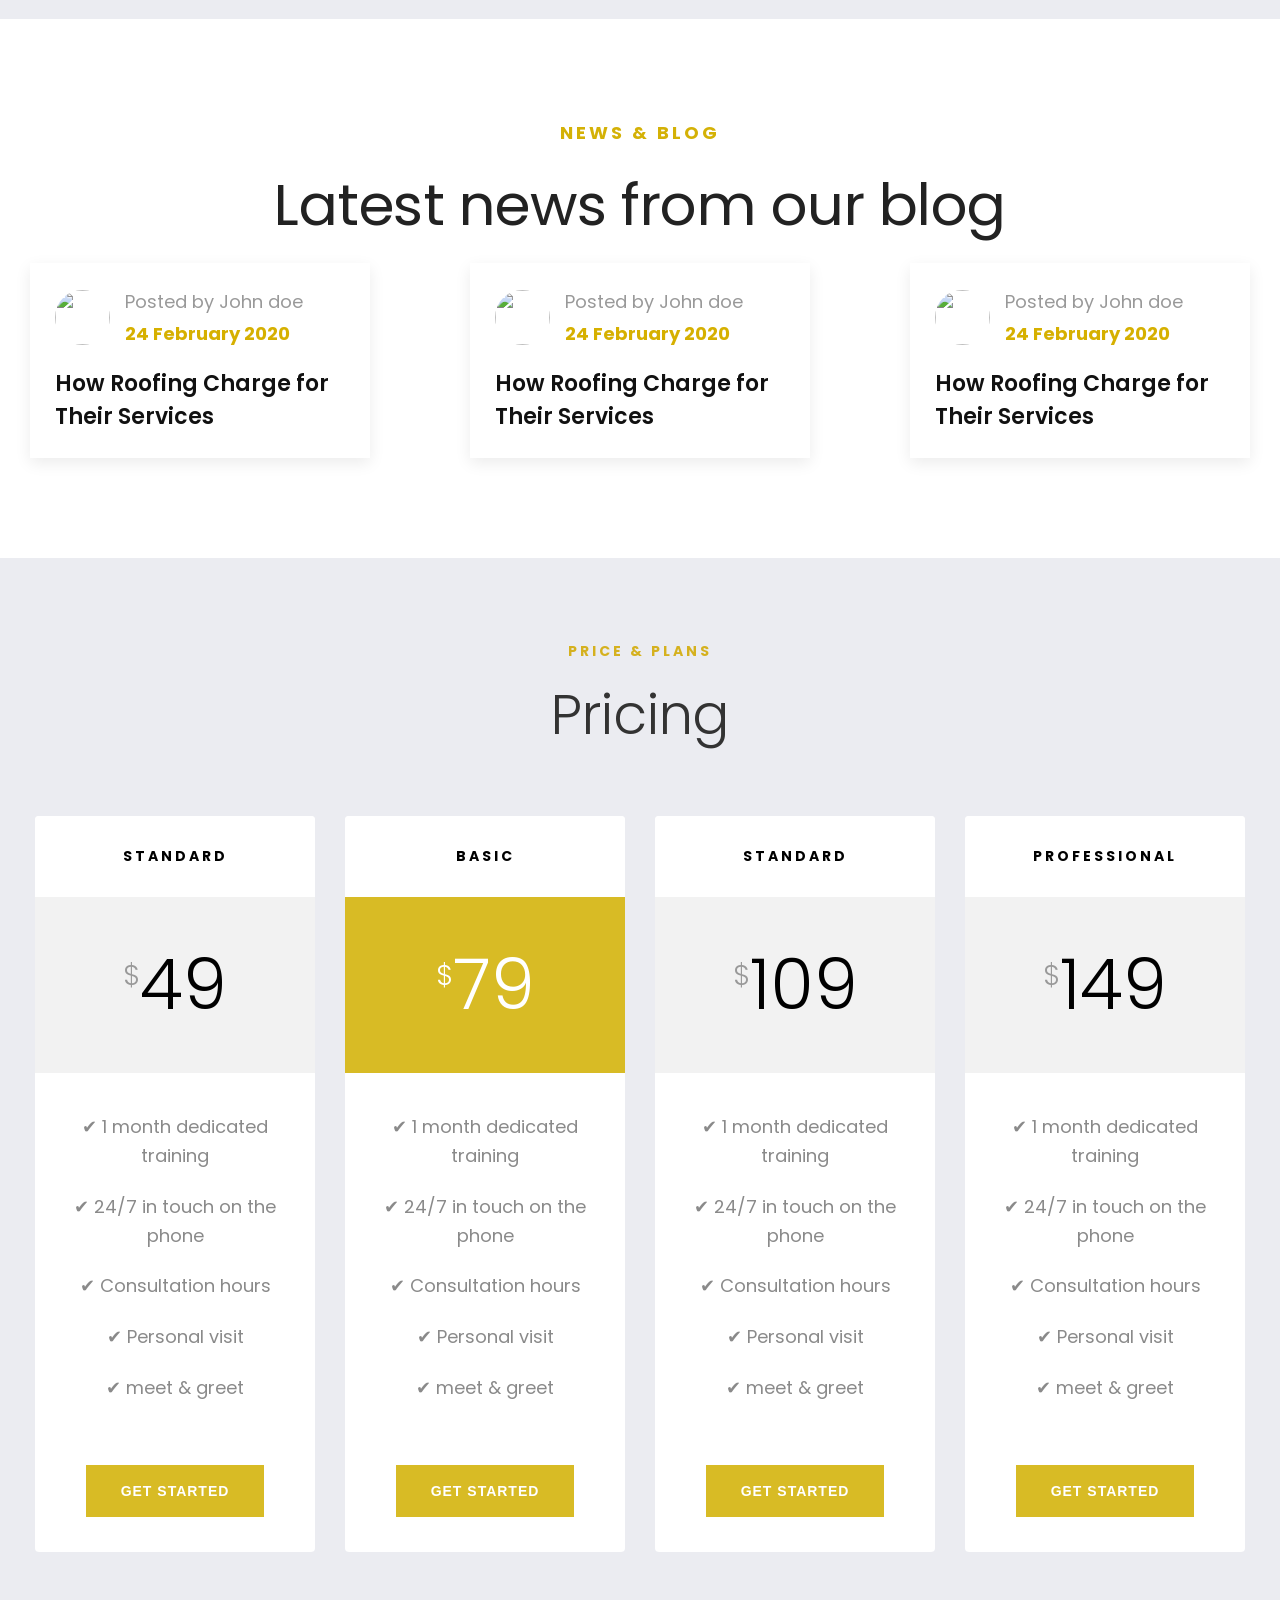
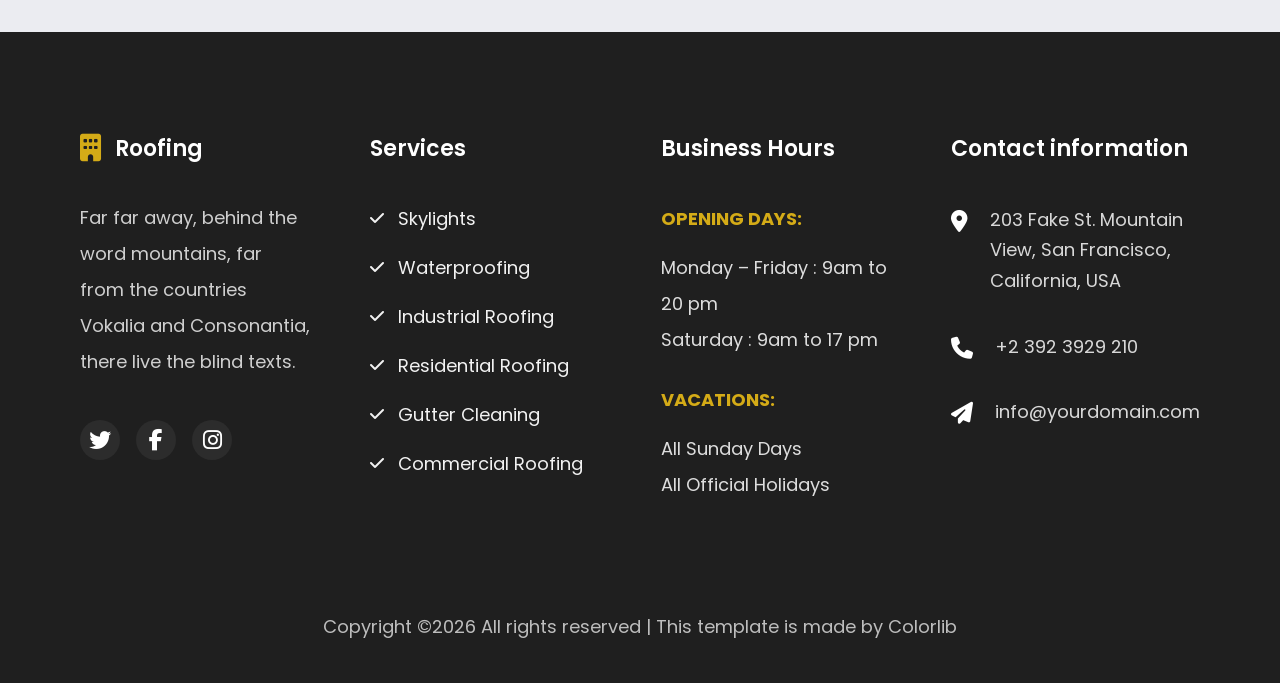
==== commit 068d2e68: "changes" ====
--- a/index.html
+++ b/index.html
@@ -32,27 +32,27 @@
         <nav class="navbar">
           <ul class="nav-links">
             <li class="active">
-              <a href="/Final-Project-Html-CSS/index.html">Home</a>
+              <a href="./index.html">Home</a>
             </li>
 
             <li>
-              <a href="/Final-Project-Html-CSS/pages/about.html">About</a>
+              <a href="./pages/about.html">About</a>
             </li>
 
             <li>
-              <a href="/Final-Project-Html-CSS/pages/services.html">Services</a>
+              <a href="./pages/services.html">Services</a>
             </li>
 
             <li>
-              <a href="/Final-Project-Html-CSS/pages/project.html">Project</a>
+              <a href="./pages/project.html">Project</a>
             </li>
 
             <li>
-              <a href="/Final-Project-Html-CSS/pages/blog.html">Blog</a>
+              <a href="./pages/blog.html">Blog</a>
             </li>
 
             <li>
-              <a href="/Final-Project-Html-CSS/pages/contact.html">Contact</a>
+              <a href="./pages/contact.html">Contact</a>
             </li>
           </ul>
           <div>
@@ -65,7 +65,7 @@
       <div class="slides">
         <div class="slide slide1">
           <header class="header">
-            <a href="/Final-Project-Html-CSS/index.html">
+            <a href="./index.html">
               <div class="logo">
                 <span class="logo-icon">
                   <i class="fa-solid fa-building"></i>
@@ -94,7 +94,7 @@
         </div>
         <div class="slide slide2">
           <header class="header">
-            <a href="/Final-Project-Html-CSS/index.html">
+            <a href="./index.html">
               <div class="logo">
                 <span class="logo-icon">
                   <i class="fa-solid fa-building"></i>
@@ -123,7 +123,7 @@
         </div>
         <div class="slide slide3">
           <header class="header">
-            <a href="/Final-Project-Html-CSS/index.html">
+            <a href="./index.html">
               <div class="logo">
                 <span class="logo-icon">
                   <i class="fa-solid fa-building"></i>
@@ -156,27 +156,27 @@
     <nav class="navbar">
       <ul class="nav-links">
         <li class="active">
-          <a href="/Final-Project-Html-CSS/index.html">Home</a>
+          <a href="./index.html">Home</a>
         </li>
 
         <li>
-          <a href="/Final-Project-Html-CSS/pages/about.html">About</a>
+          <a href="./pages/about.html">About</a>
         </li>
 
         <li>
-          <a href="/Final-Project-Html-CSS/pages/services.html">Services</a>
+          <a href="./pages/services.html">Services</a>
         </li>
 
         <li>
-          <a href="/Final-Project-Html-CSS/pages/project.html">Project</a>
+          <a href="./pages/project.html">Project</a>
         </li>
 
         <li>
-          <a href="/Final-Project-Html-CSS/pages/blog.html">Blog</a>
+          <a href="./pages/blog.html">Blog</a>
         </li>
 
         <li>
-          <a href="/Final-Project-Html-CSS/pages/contact.html">Contact</a>
+          <a href="./pages/contact.html">Contact</a>
         </li>
       </ul>
       <button class="quote-heading">
@@ -304,7 +304,7 @@
 
           <div class="tab-wrapper active-tab">
             <div class="tab be-yellow">
-              <img src="/Final-Project-Html-CSS/assets/skylight.png" />
+              <img src="./assets/skylight.png" />
               <span>Skylights</span>
             </div>
 
@@ -350,7 +350,7 @@
 
           <div class="tab-wrapper">
             <div class="tab">
-              <img src="/Final-Project-Html-CSS/assets/waterproof-fabric.png" />
+              <img src="./assets/waterproof-fabric.png" />
               <span>Waterproofing</span>
             </div>
 
@@ -390,7 +390,7 @@
 
           <div class="tab-wrapper">
             <div class="tab">
-              <img src="/Final-Project-Html-CSS/assets/roof.png" />
+              <img src="./assets/roof.png" />
               <span>Industrial Roofing</span>
             </div>
 
@@ -435,7 +435,7 @@
 
           <div class="tab-wrapper">
             <div class="tab">
-              <img src="/Final-Project-Html-CSS/assets/residential.png" />
+              <img src="./assets/residential.png" />
               <span>Residential Roofing</span>
             </div>
 
@@ -479,7 +479,7 @@
 
           <div class="tab-wrapper">
             <div class="tab">
-              <img src="/Final-Project-Html-CSS/assets/gutter.png" />
+              <img src="./assets/gutter.png" />
               <span>Gutter Cleaning</span>
             </div>
 
@@ -524,7 +524,7 @@
 
           <div class="tab-wrapper">
             <div class="tab">
-              <img src="/Final-Project-Html-CSS/assets/business.png" />
+              <img src="./assets/business.png" />
               <span>Commercial Roofing</span>
             </div>
 
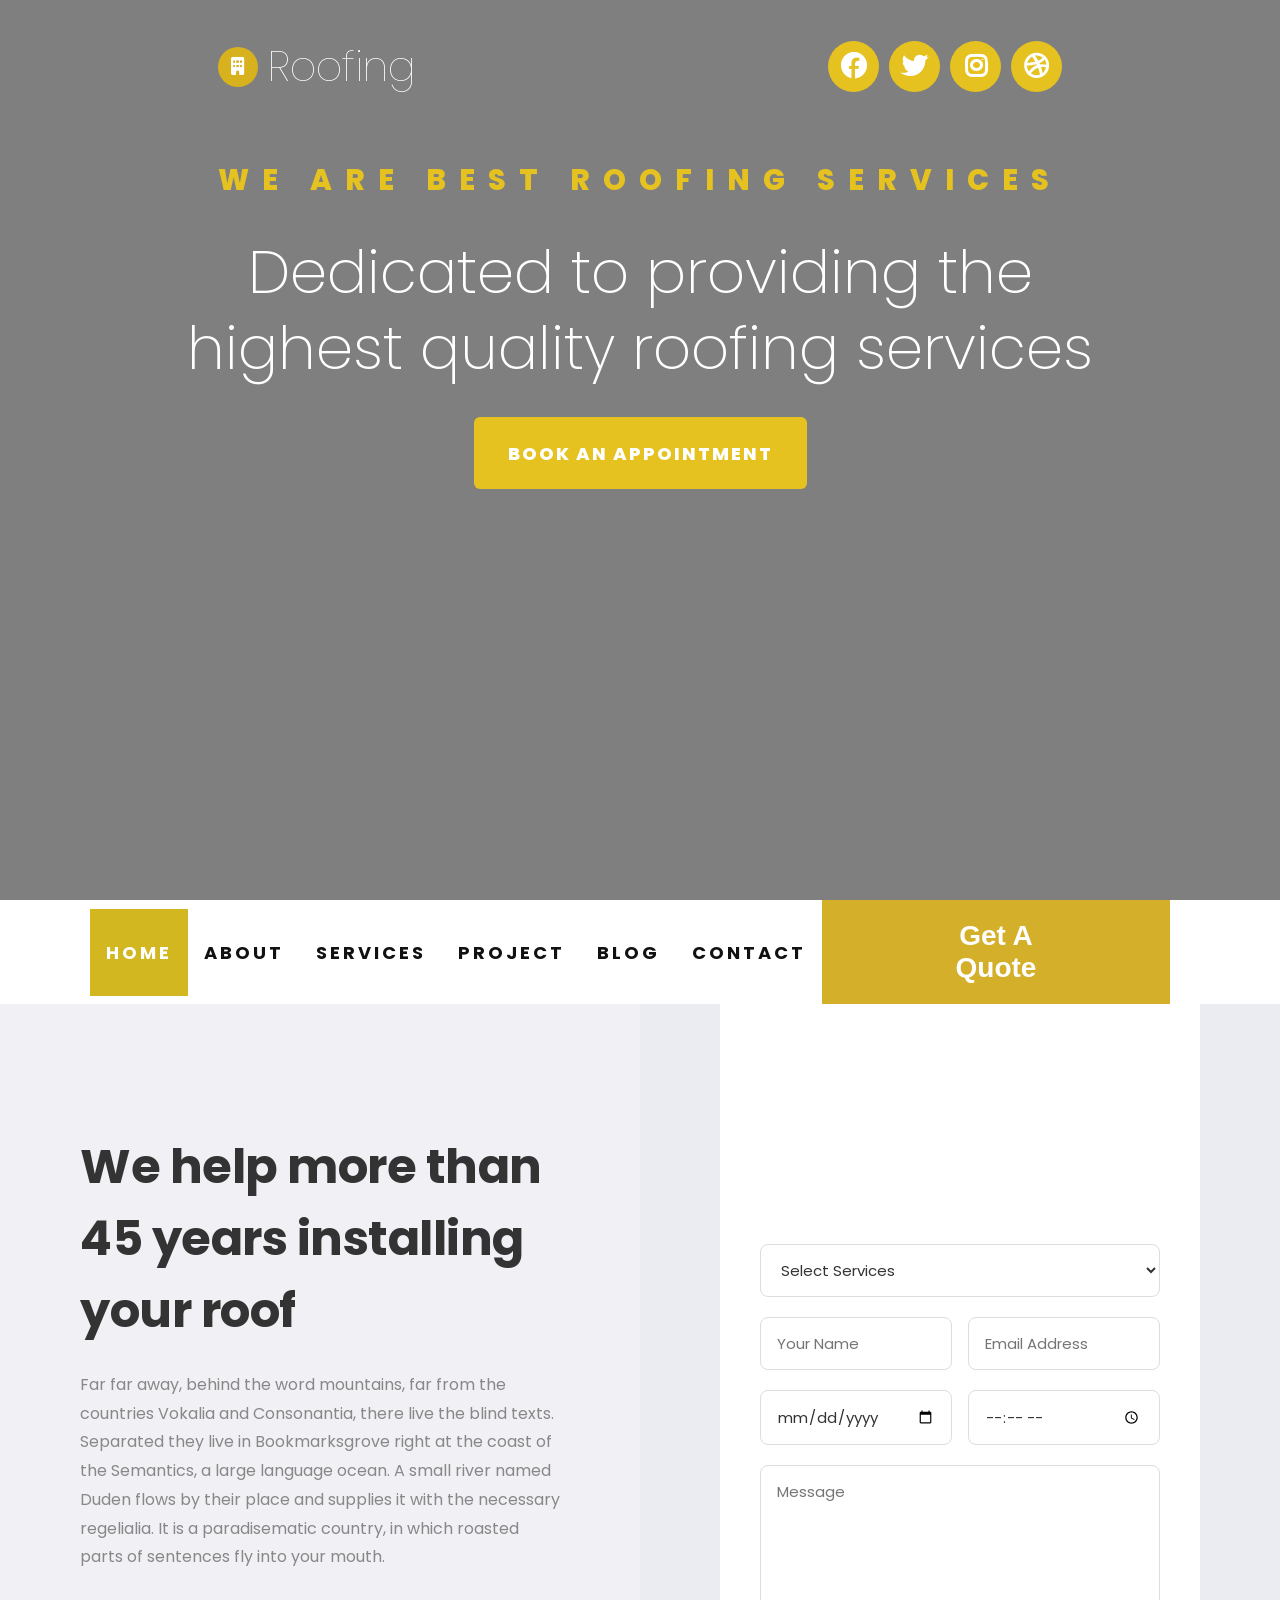
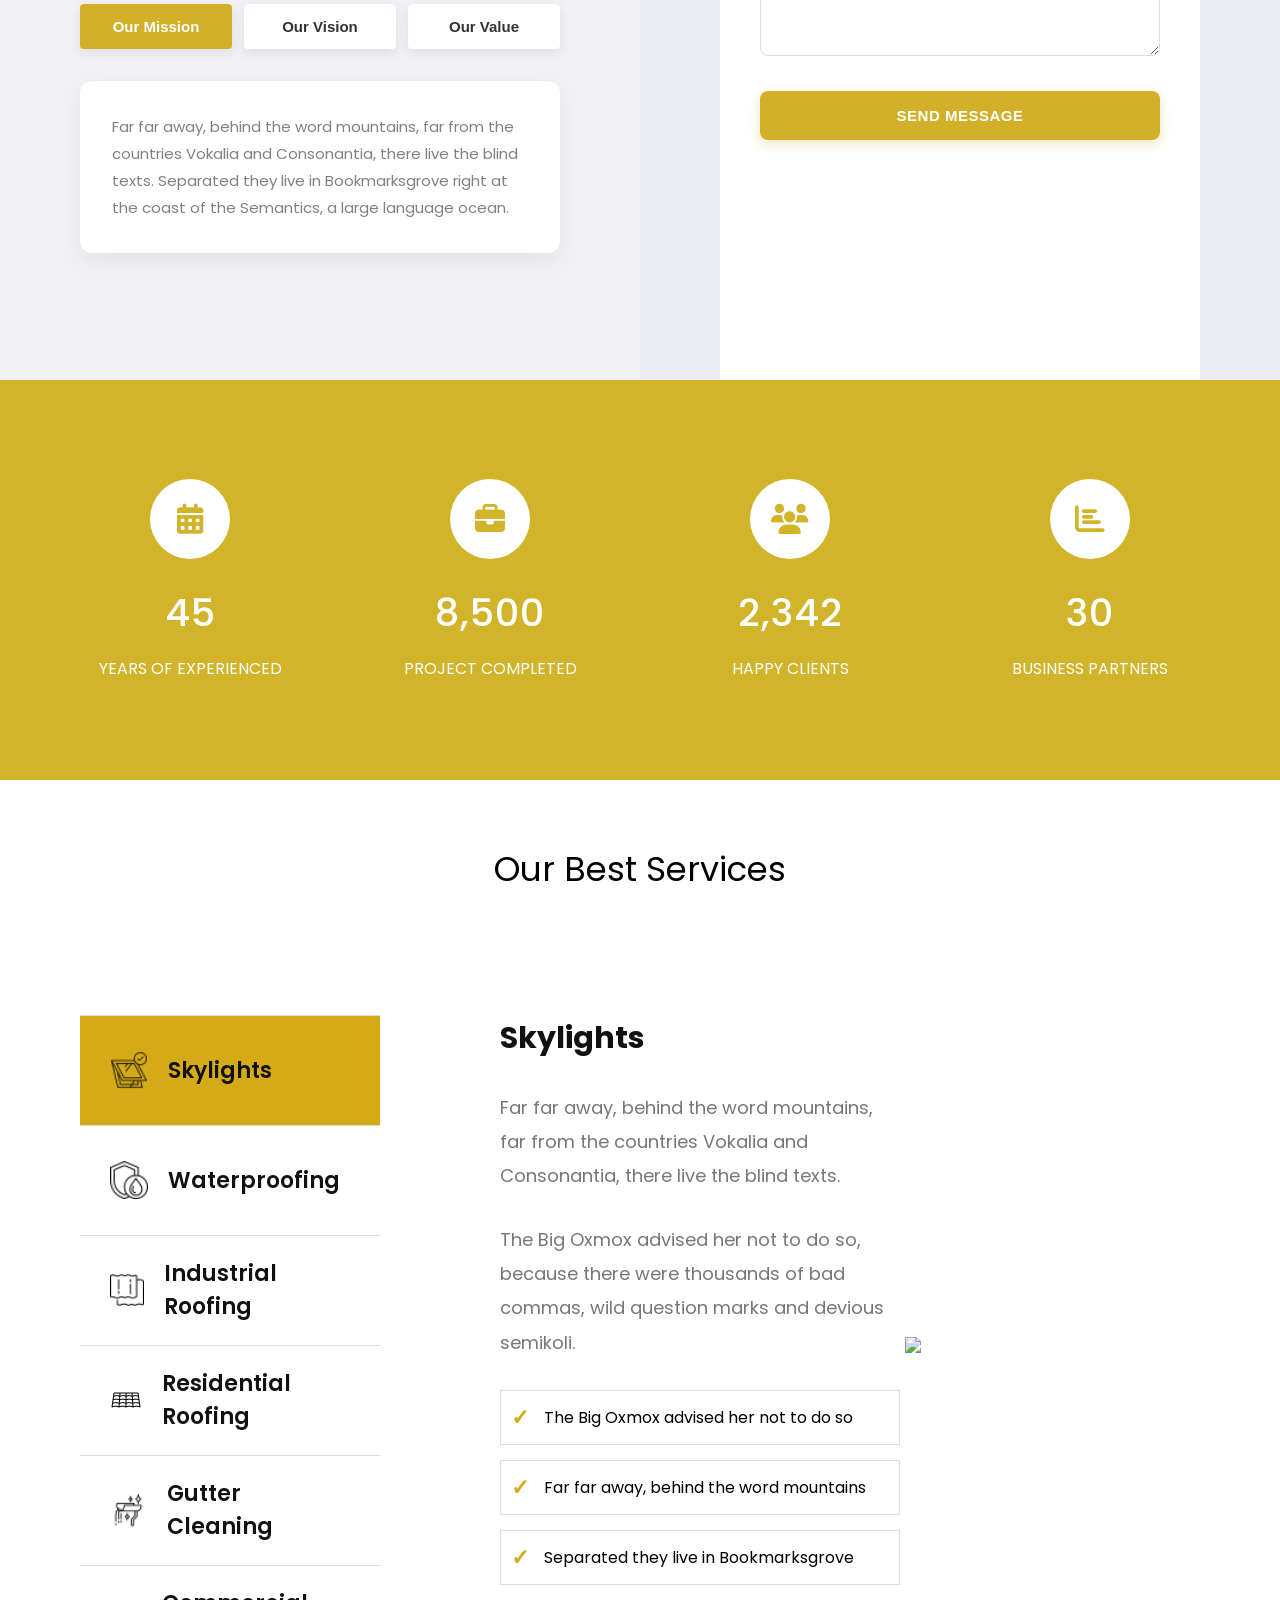
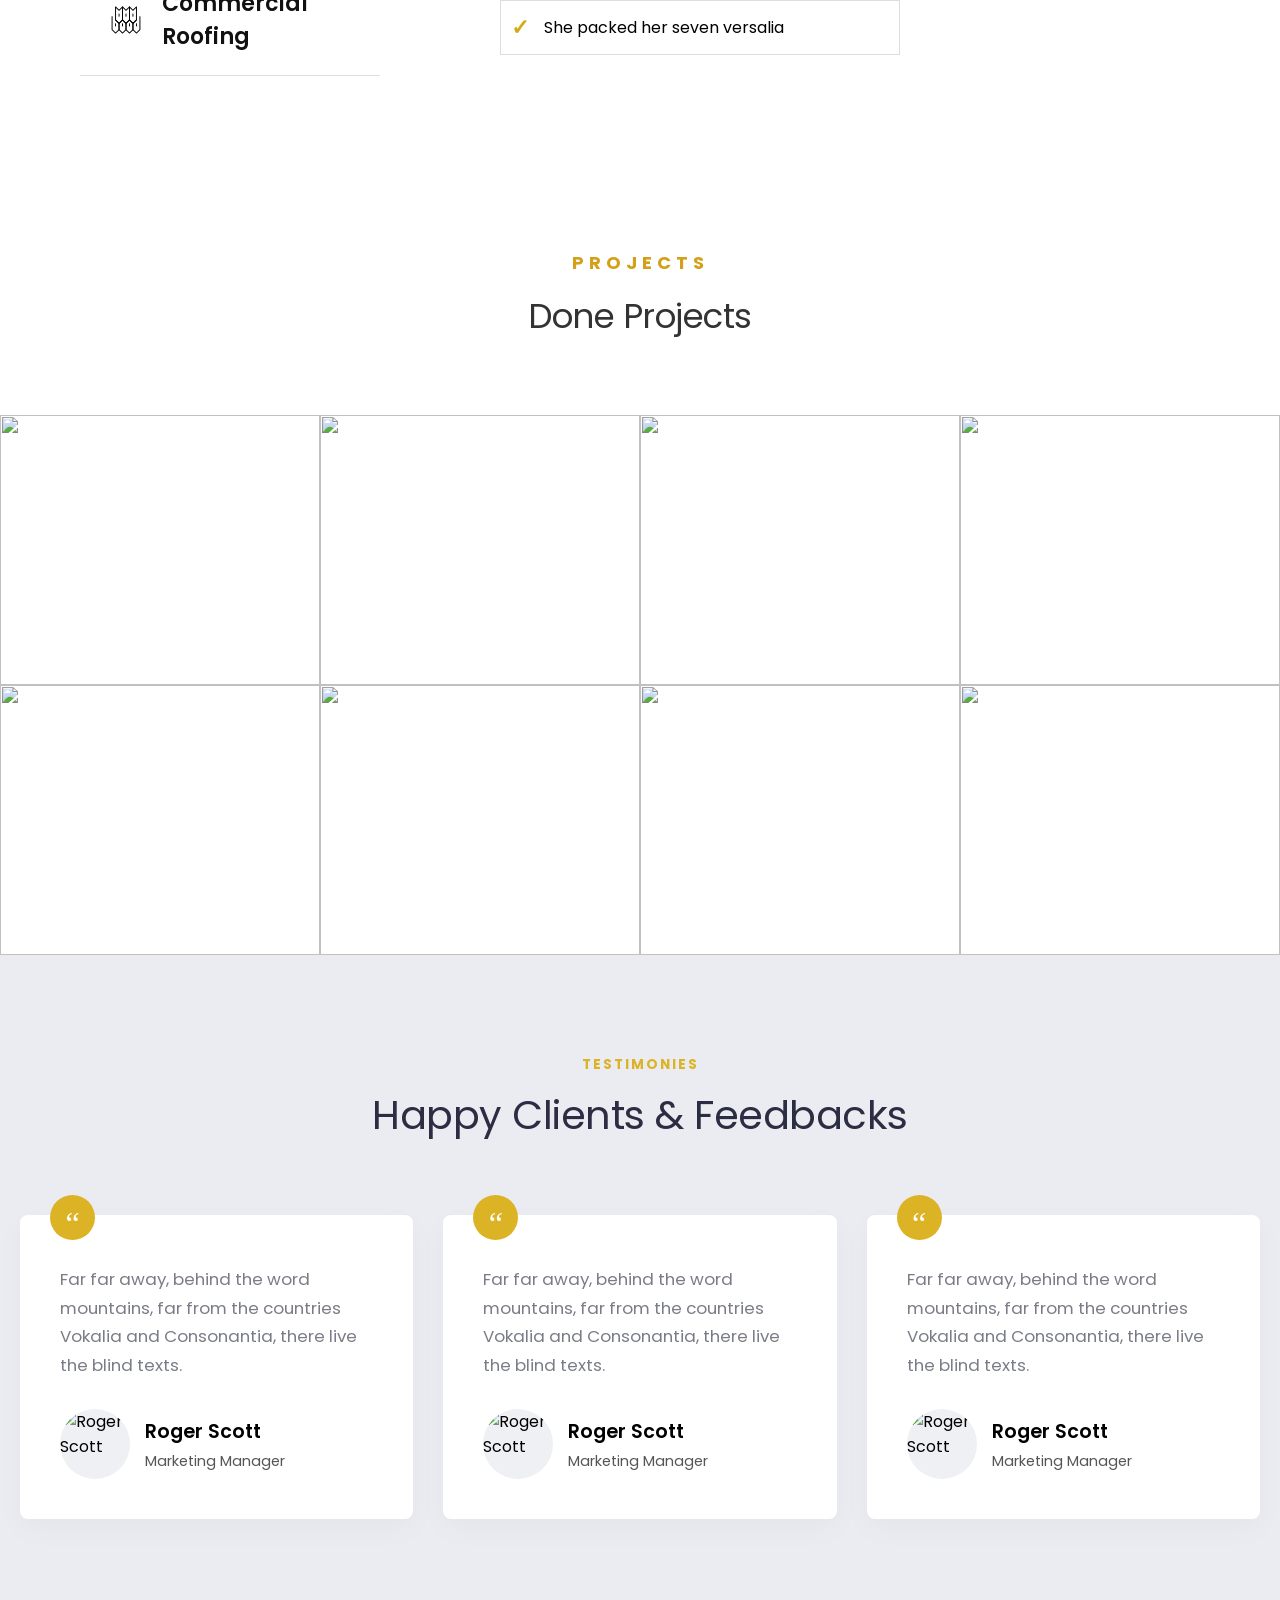
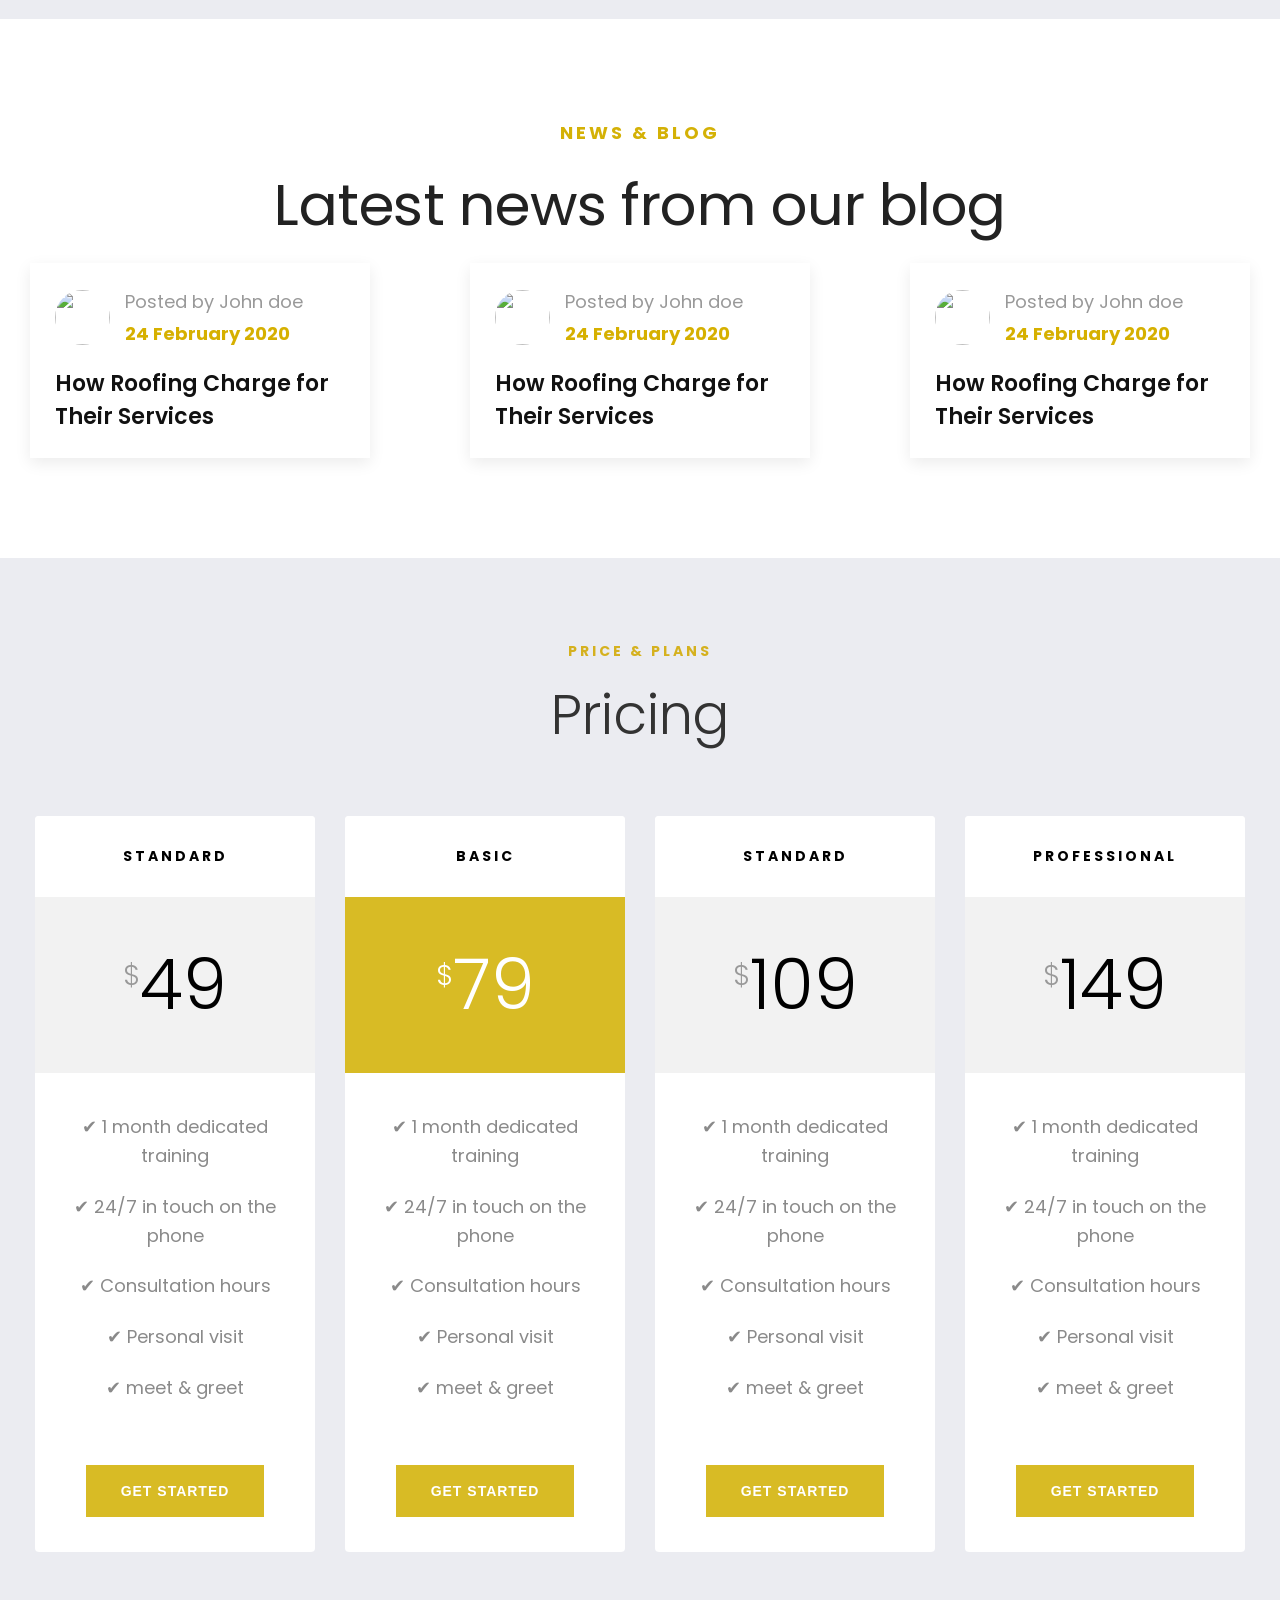
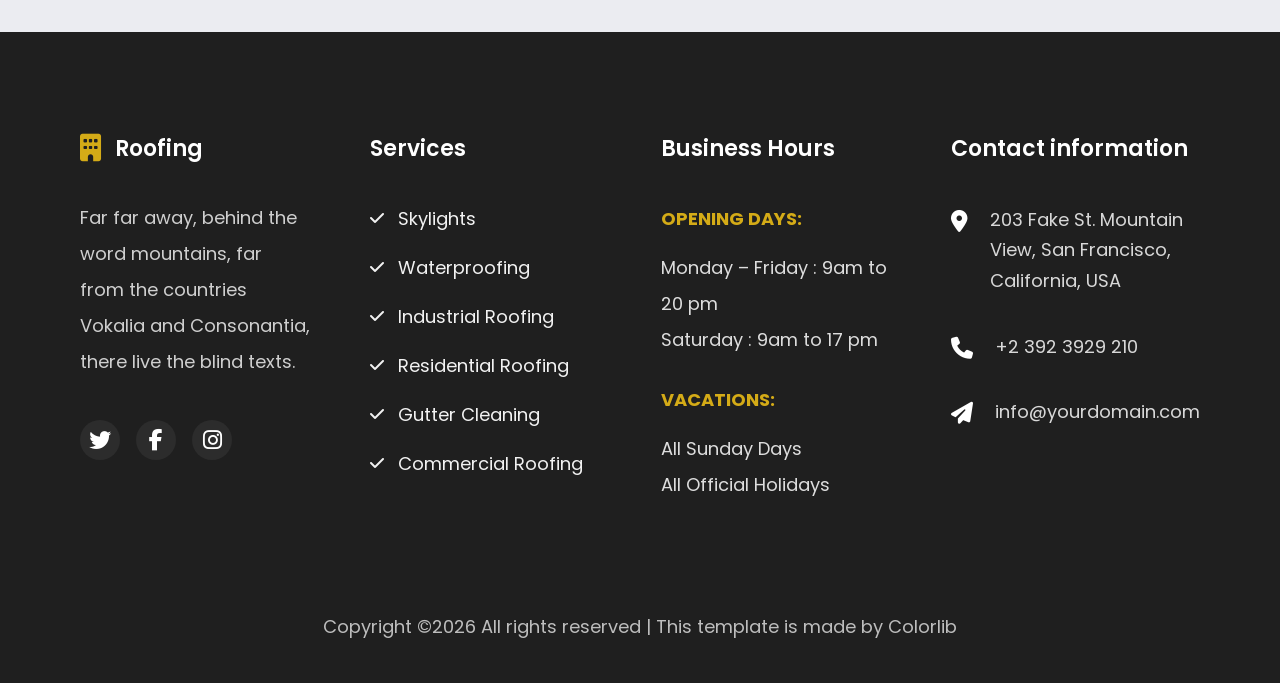
==== commit 0788f9ac: "changes" ====
--- a/index.html
+++ b/index.html
@@ -18,7 +18,7 @@
   <body>
     <div class="menu-wrapper">
       <header class="mobile-header">
-        <a href="/Final-Project-Html-CSS/index.html">
+        <a href="./index.html">
           <div class="logo">
             <span class="logo-icon">
               <i class="fa-solid fa-building"></i>
@@ -565,13 +565,13 @@
             </div>
           </div>
         </div>
-        <!-- RIGHT IMAGE -->
-
-        <div class="right-image">
-          <img
-            src="https://preview.colorlib.com/theme/roofing/images/about.jpg"
-          />
-        </div>
+        
+      </div>
+      <!-- RIGHT IMAGE -->
+      <div class="right-image">
+        <img
+          src="https://preview.colorlib.com/theme/roofing/images/about.jpg"
+        />
       </div>
     </section>
 
--- a/index.css
+++ b/index.css
@@ -152,7 +152,7 @@
   font-weight: 200;
   line-height: 1.27;
   letter-spacing: 0;
-  margin-bottom: 50px;
+  margin-bottom: 20px;
   color: white;
   font-size: 60px;
 }
@@ -460,7 +460,7 @@
 /* LEFT TABS */
 
 .left-tabs {
-  width: 340px;
+  width: 300px;
   border-top: 1px solid #ddd;
   position: relative;
 }
@@ -530,7 +530,7 @@
   position: absolute;
   left: 420px;
   top: 0;
-  width: 720px;
+  width: 400px;
   opacity: 0;
   visibility: hidden;
   transform: translateY(20px);
@@ -607,7 +607,7 @@
 .right-image {
   width: 400px;
   display: flex;
-  justify-content: flex-end;
+  justify-content: center;
 }
 
 .right-image img {
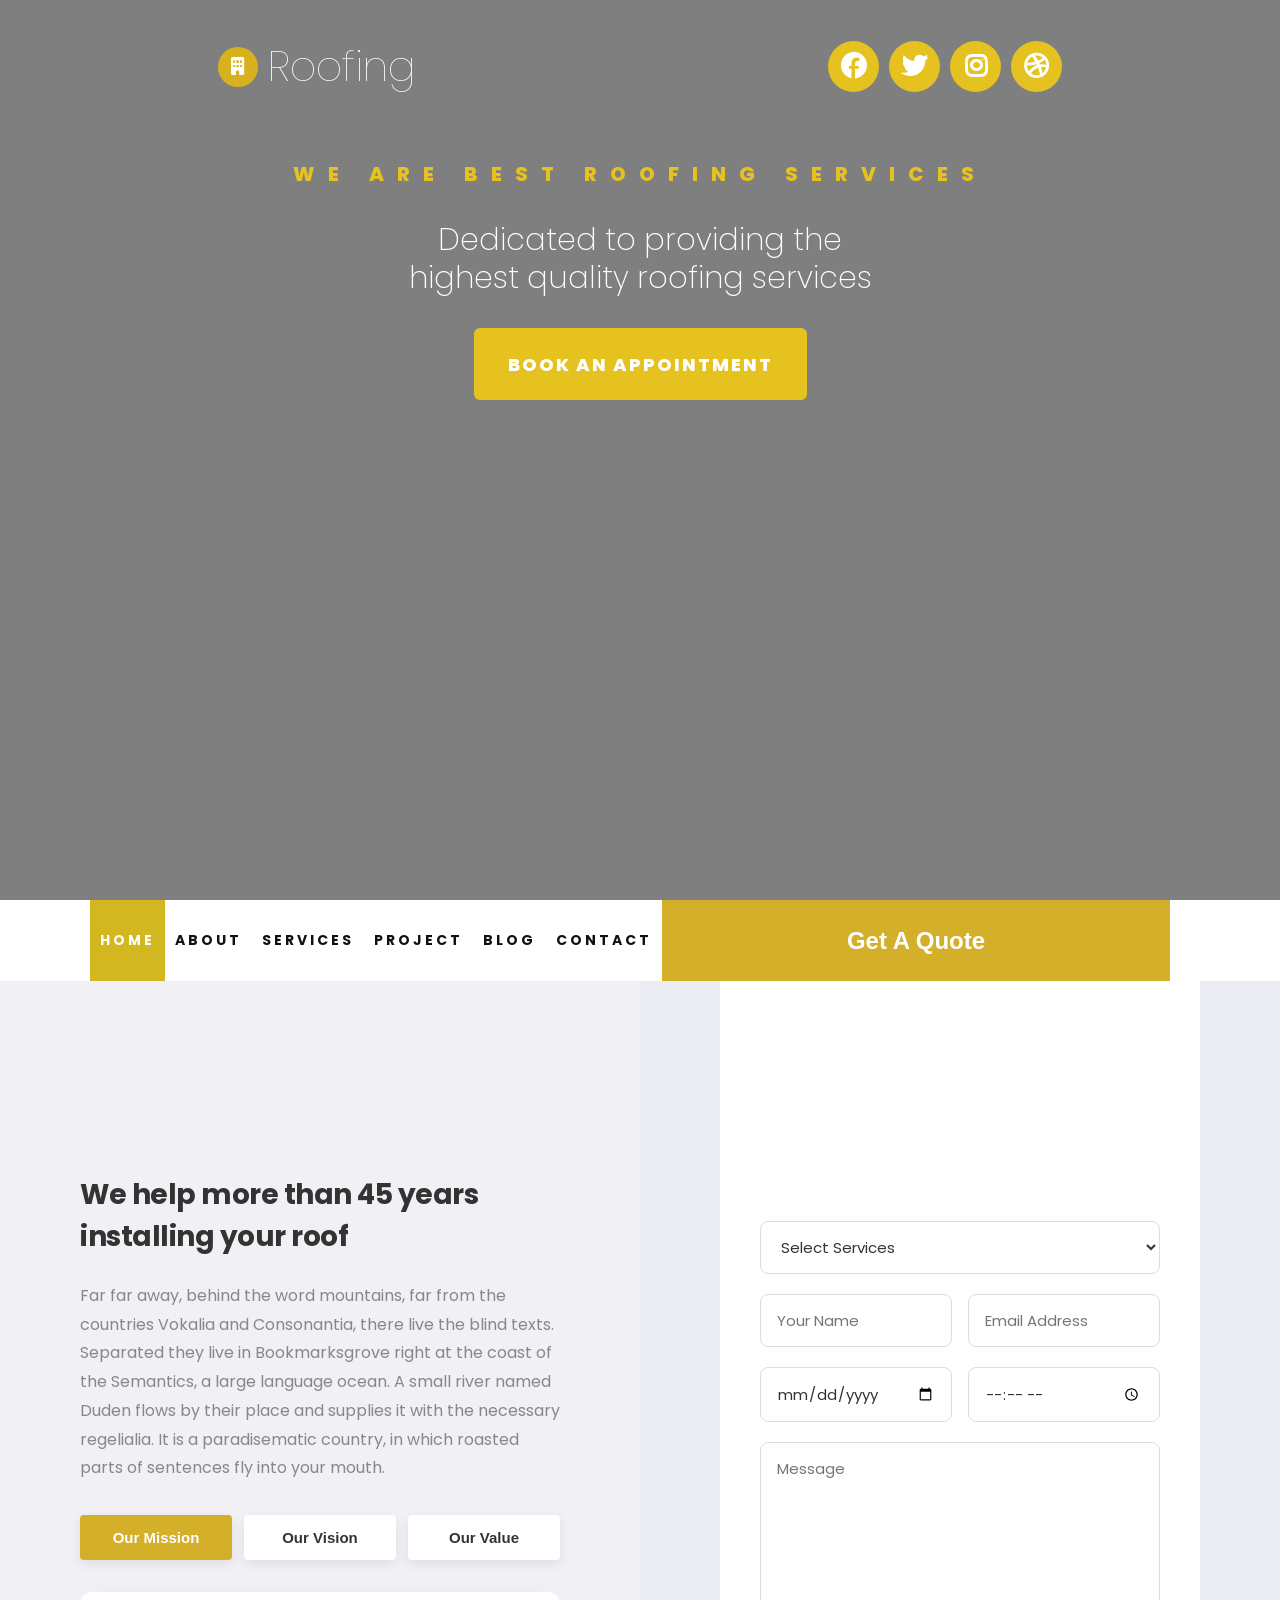
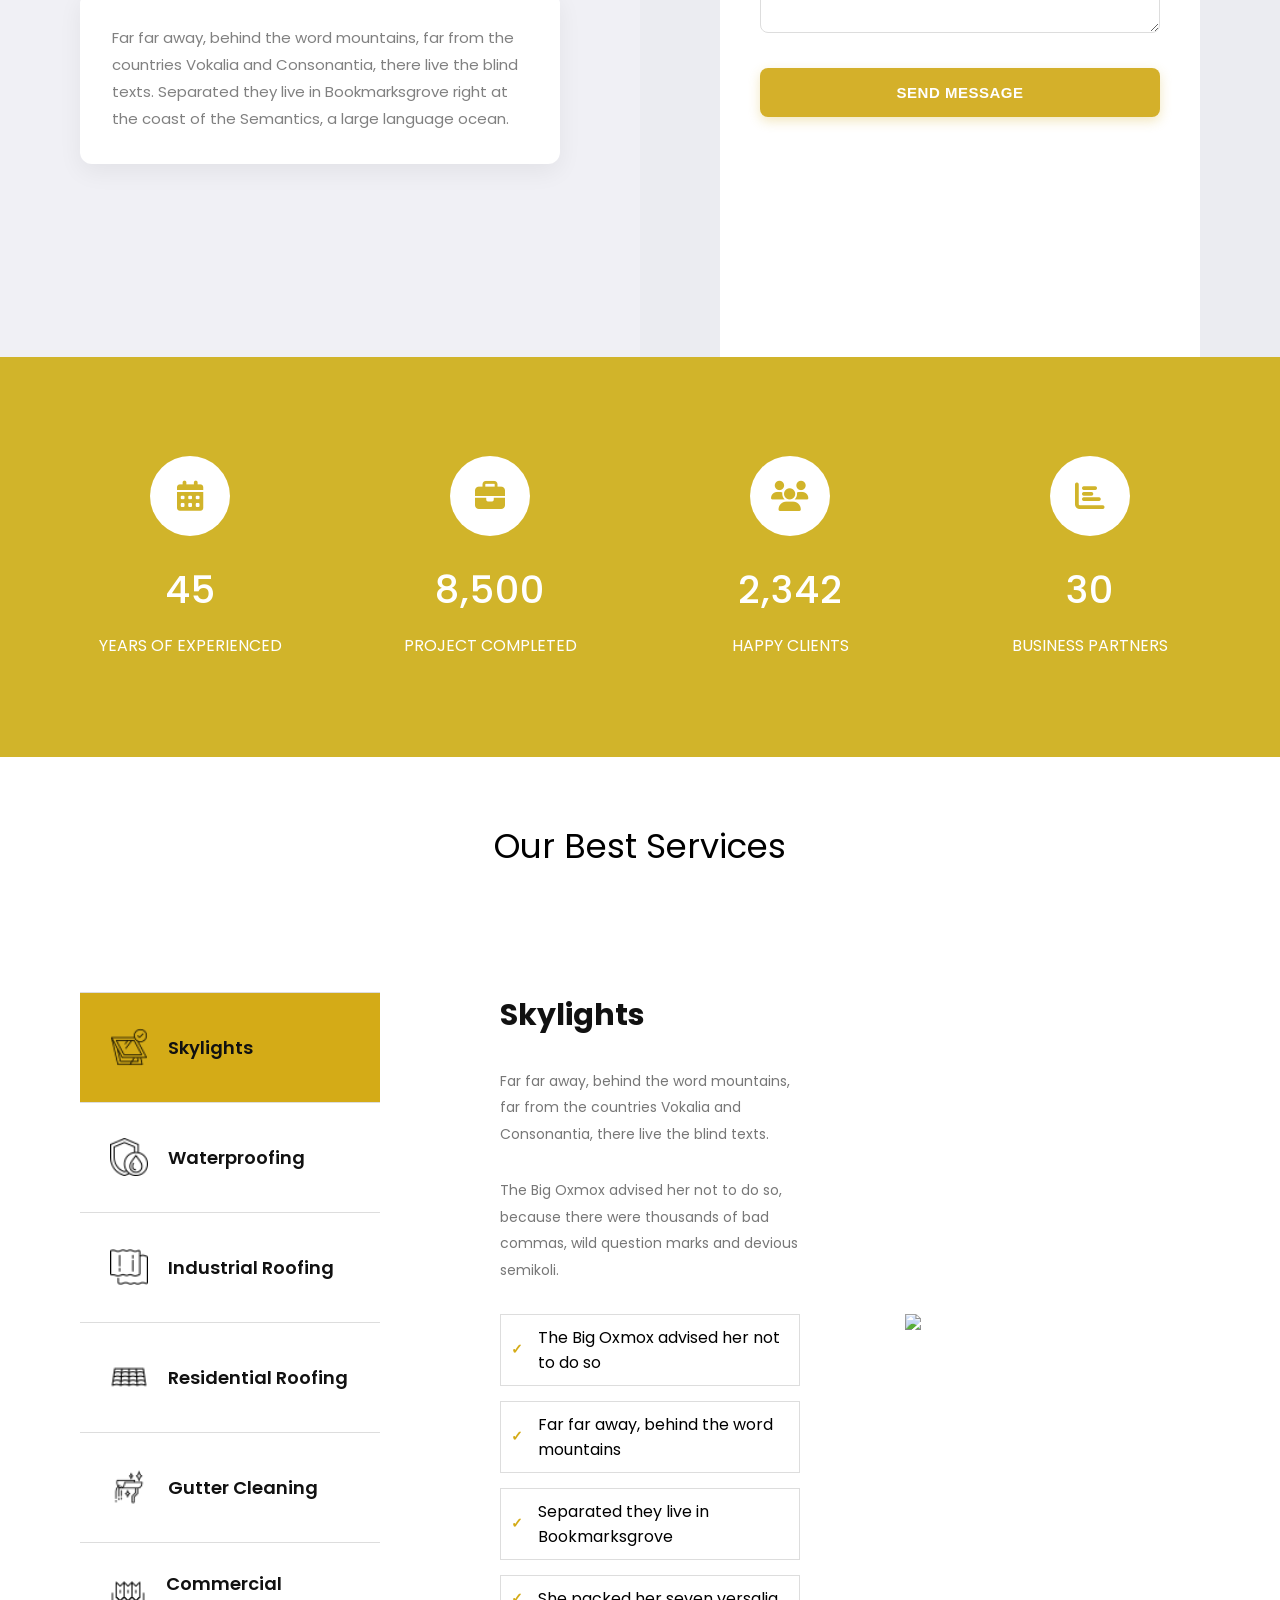
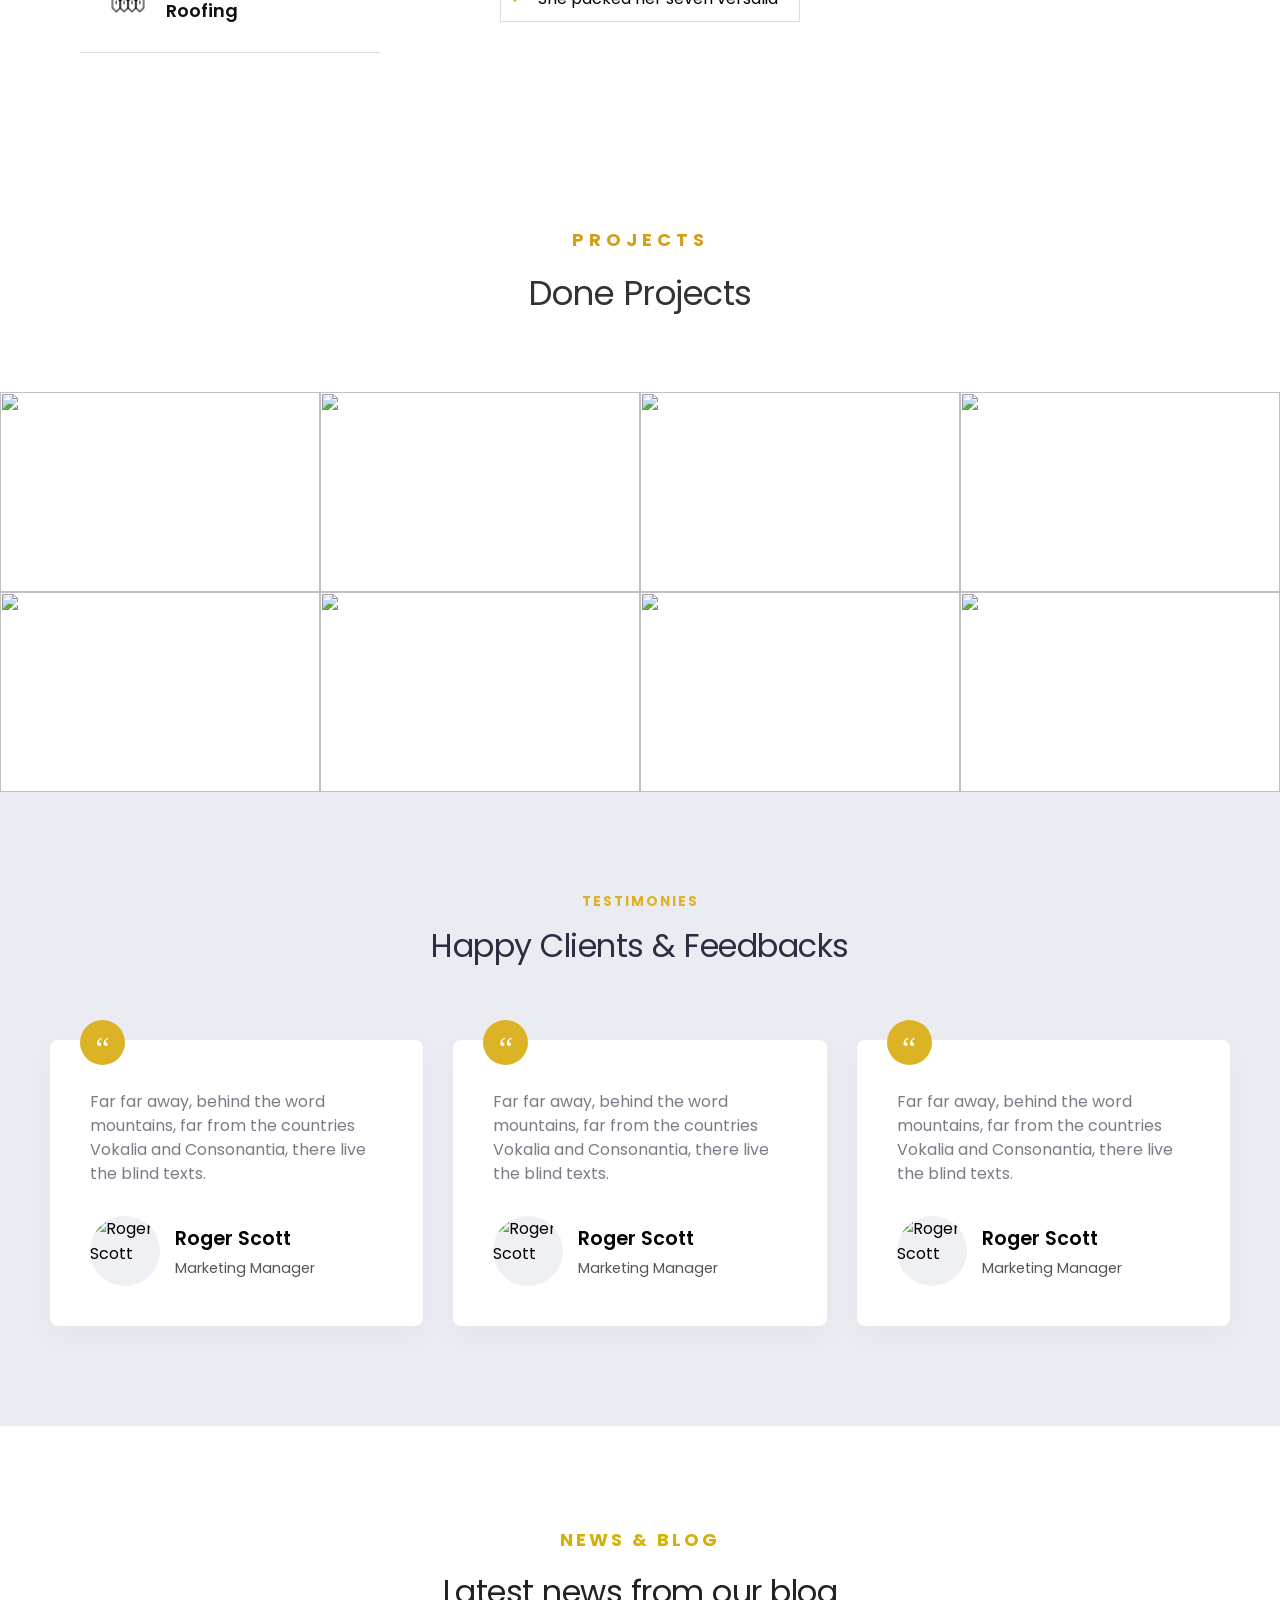
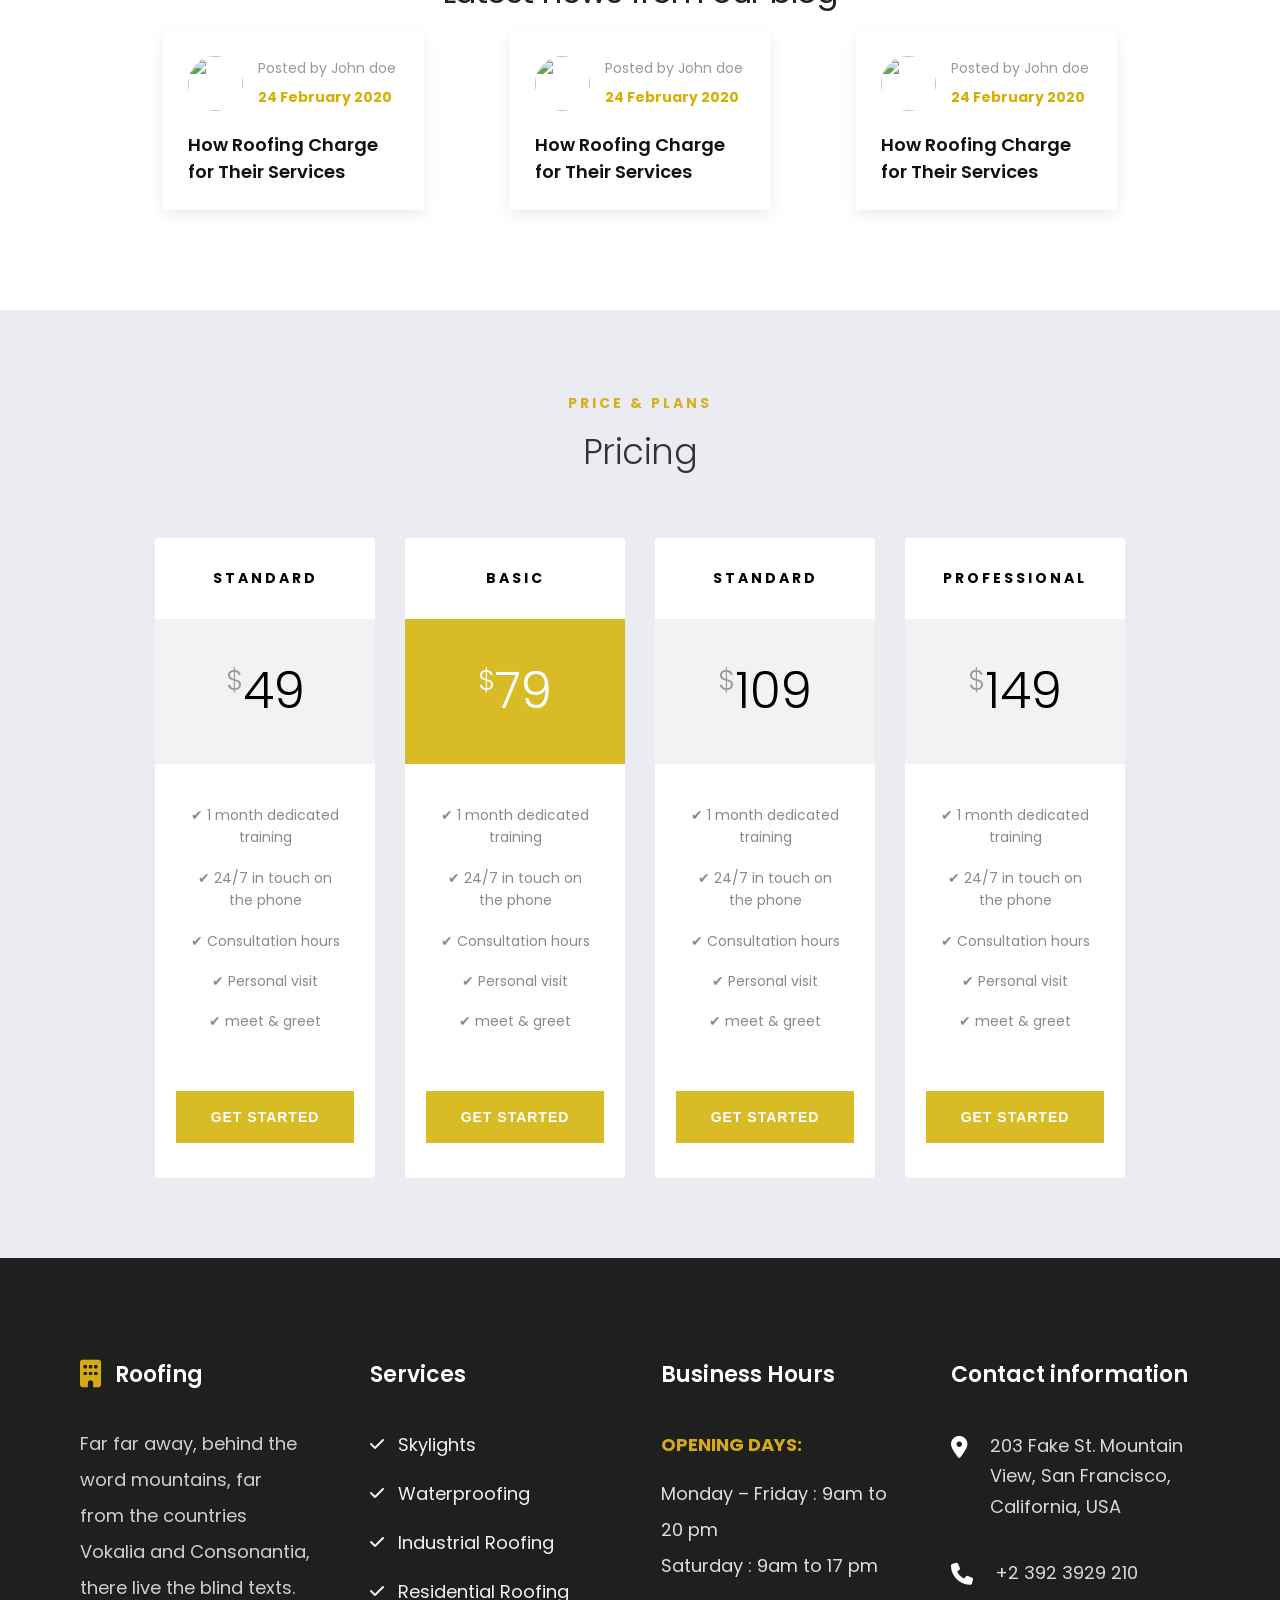
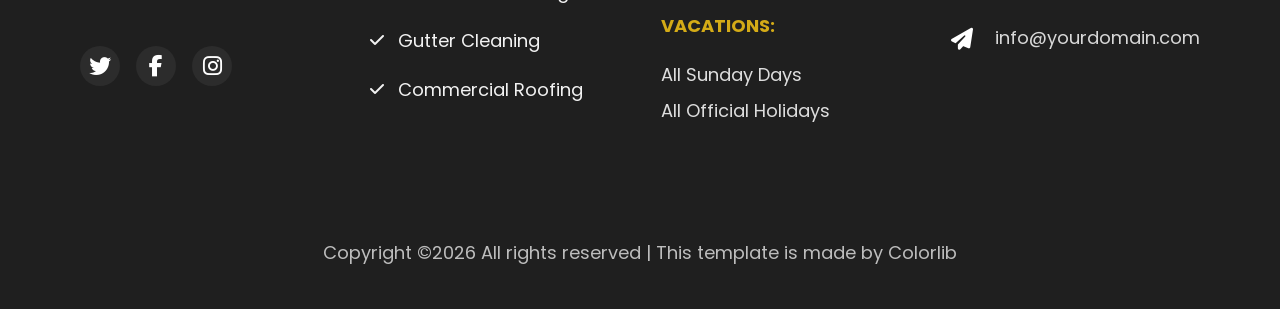
==== commit 193523a0: "changes" ====
--- a/index.html
+++ b/index.html
@@ -565,7 +565,6 @@
             </div>
           </div>
         </div>
-        
       </div>
       <!-- RIGHT IMAGE -->
       <div class="right-image">
--- a/index.css
+++ b/index.css
@@ -140,7 +140,7 @@
 
 .theheading {
   color: #e5c21f;
-  font-size: 29px;
+  font-size: 20px;
   font-weight: 800;
   letter-spacing: 13px;
   text-transform: uppercase;
@@ -154,7 +154,7 @@
   letter-spacing: 0;
   margin-bottom: 20px;
   color: white;
-  font-size: 60px;
+  font-size: 30px;
 }
 
 .buttonmain1 {
@@ -194,8 +194,8 @@
   display: block;
   text-decoration: none;
   color: #111;
-  padding: 30px 16px;
-  font-size: 18px;
+  padding: 30px 10px;
+  font-size: 14px;
   font-weight: 700;
   letter-spacing: 3px;
   text-transform: uppercase;
@@ -249,7 +249,7 @@
 }
 
 h1 {
-  font-size: 48px;
+  font-size: 28px;
   font-weight: 700;
   color: #333;
   margin-bottom: 24px;
@@ -311,10 +311,10 @@
 .quote-heading {
   background-color: #d4b02a;
   color: white;
-  font-size: 28px;
+  font-size: 24px;
   font-weight: 700;
-
-  padding: 20px 110px;
+  width: 60%;
+  padding: 20px 70px;
   margin-right: 20px;
   border: none;
 }
@@ -450,7 +450,7 @@
 
 .container-tabs {
   width: 100%;
-  max-width: 1600px;
+  max-width: 1300px;
   display: flex;
   justify-content: space-between;
   align-items: flex-start;
@@ -512,7 +512,7 @@
 }
 
 .tab span {
-  font-size: 22px;
+  font-size: 18px;
   font-weight: 600;
   color: #111;
   position: relative;
@@ -530,7 +530,7 @@
   position: absolute;
   left: 420px;
   top: 0;
-  width: 400px;
+  width: 300px;
   opacity: 0;
   visibility: hidden;
   transform: translateY(20px);
@@ -567,7 +567,7 @@
 /* PARAGRAPH */
 
 .service-content p {
-  font-size: 18px;
+  font-size: 14px;
   line-height: 1.9;
   color: #777;
   margin-bottom: 30px;
@@ -598,7 +598,7 @@
 
 .check {
   color: #d4ab17;
-  font-size: 22px;
+  font-size: 14px;
   font-weight: 700;
 }
 
@@ -664,7 +664,7 @@
   width: 100%;
   display: grid;
   grid-template-columns: repeat(4, 1fr);
-  grid-template-rows: repeat(2, 270px);
+  grid-template-rows: repeat(2, 200px);
   overflow: hidden;
 }
 
@@ -676,7 +676,7 @@
 
 .card img {
   width: 100%;
-  height: 270px;
+  height: 200px;
   object-fit: cover;
 
   transition: 0.5s ease;
@@ -892,7 +892,7 @@
 .testimonials-section {
   width: 100%;
   background-color: #ebecf1;
-  padding: 100px 20px;
+  padding: 100px 50px;
   text-align: center;
 }
 
@@ -908,7 +908,7 @@
 }
 
 .section-title {
-  font-size: 2.5rem;
+  font-size: 2rem;
   font-weight: 400;
   color: #2b2d42;
   margin-bottom: 70px;
@@ -920,9 +920,20 @@
   justify-content: center;
   align-items: stretch; /* Ensures all cards are equal height */
   gap: 30px;
-  flex-wrap: wrap; /* Allows wrapping on smaller screens */
-}
-
+  flex-wrap: wrap;
+  animation: flyIn 1s ease forwards;
+  animation-timeline: view();
+  animation-range: entry 0% cover 40%;
+}
+
+@keyframes flyIn {
+  from {
+    transform: translateX(-100vw);
+  }
+  to {
+    transform: translateX(0);
+  }
+}
 /* Individual Card */
 .card-individual {
   background-color: #ffffff;
@@ -961,8 +972,8 @@
 /* Quote Text */
 .quote-text {
   color: #7a7c87;
-  font-size: 1.05rem;
-  line-height: 1.7;
+  font-size: 1rem;
+  line-height: 1.5;
   margin-bottom: 30px;
 }
 
@@ -1013,17 +1024,18 @@
 }
 
 .section-title-blog h1 {
-  font-size: 58px;
+  font-size: 32px;
   color: #222;
   font-weight: 400;
 }
 .blog-section {
-  max-width: 1400px;
+  max-width: 1000px;
   margin: auto;
   padding: 100px 0px;
 }
 
 .cards {
+  width: auto;
   display: grid;
   grid-template-columns: repeat(3, 1fr);
   gap: 40px;
@@ -1048,6 +1060,18 @@
   margin-left: auto;
   margin-bottom: 0px;
   box-shadow: 0 5px 15px rgba(0, 0, 0, 0.08);
+  animation: comeUp 4s ease forwards;
+  animation-timeline: view();
+  animation-range: entry 0% cover 40%;
+}
+
+@keyframes comeUp {
+  from {
+    transform: translateY(-100px);
+  }
+  to {
+    transform: translateY(0);
+  }
 }
 
 .author-blog {
@@ -1066,18 +1090,18 @@
 
 .author-info-blog p {
   color: #999;
-  font-size: 18px;
+  font-size: 14px;
   margin-bottom: 5px;
 }
 
 .author-info-blog span {
   color: #d6b000;
+  font-size: 14px;
+  font-weight: bold;
+}
+
+.content-blog h2 {
   font-size: 18px;
-  font-weight: bold;
-}
-
-.content-blog h2 {
-  font-size: 22px;
   line-height: 1.5;
   color: #111;
   font-weight: 600;
@@ -1104,13 +1128,13 @@
 }
 
 .heading-price h1 {
-  font-size: 55px;
+  font-size: 35px;
   margin-top: 10px;
   font-weight: 300;
 }
 
 .pricing-container {
-  max-width: 1300px;
+  max-width: 1200px;
   margin: auto;
   display: flex;
   justify-content: center;
@@ -1119,7 +1143,7 @@
 }
 
 .card-price {
-  width: 280px;
+  width: 220px;
   background: #fff;
   border-radius: 4px;
   overflow: hidden;
@@ -1137,7 +1161,7 @@
 .price {
   background: #f2f2f2;
   padding: 35px 20px;
-  font-size: 70px;
+  font-size: 50px;
   font-weight: 300;
 }
 .price:hover {
@@ -1168,9 +1192,9 @@
 }
 
 .features li {
-  margin-bottom: 22px;
+  margin-bottom: 18px;
   color: #8a8a8a;
-  font-size: 18px;
+  font-size: 14px;
   line-height: 1.6;
 }
 
@@ -1474,7 +1498,7 @@
   }
 
   .tab span {
-    font-size: 18px;
+    font-size: 16px;
   }
 
   .service-content h1 {
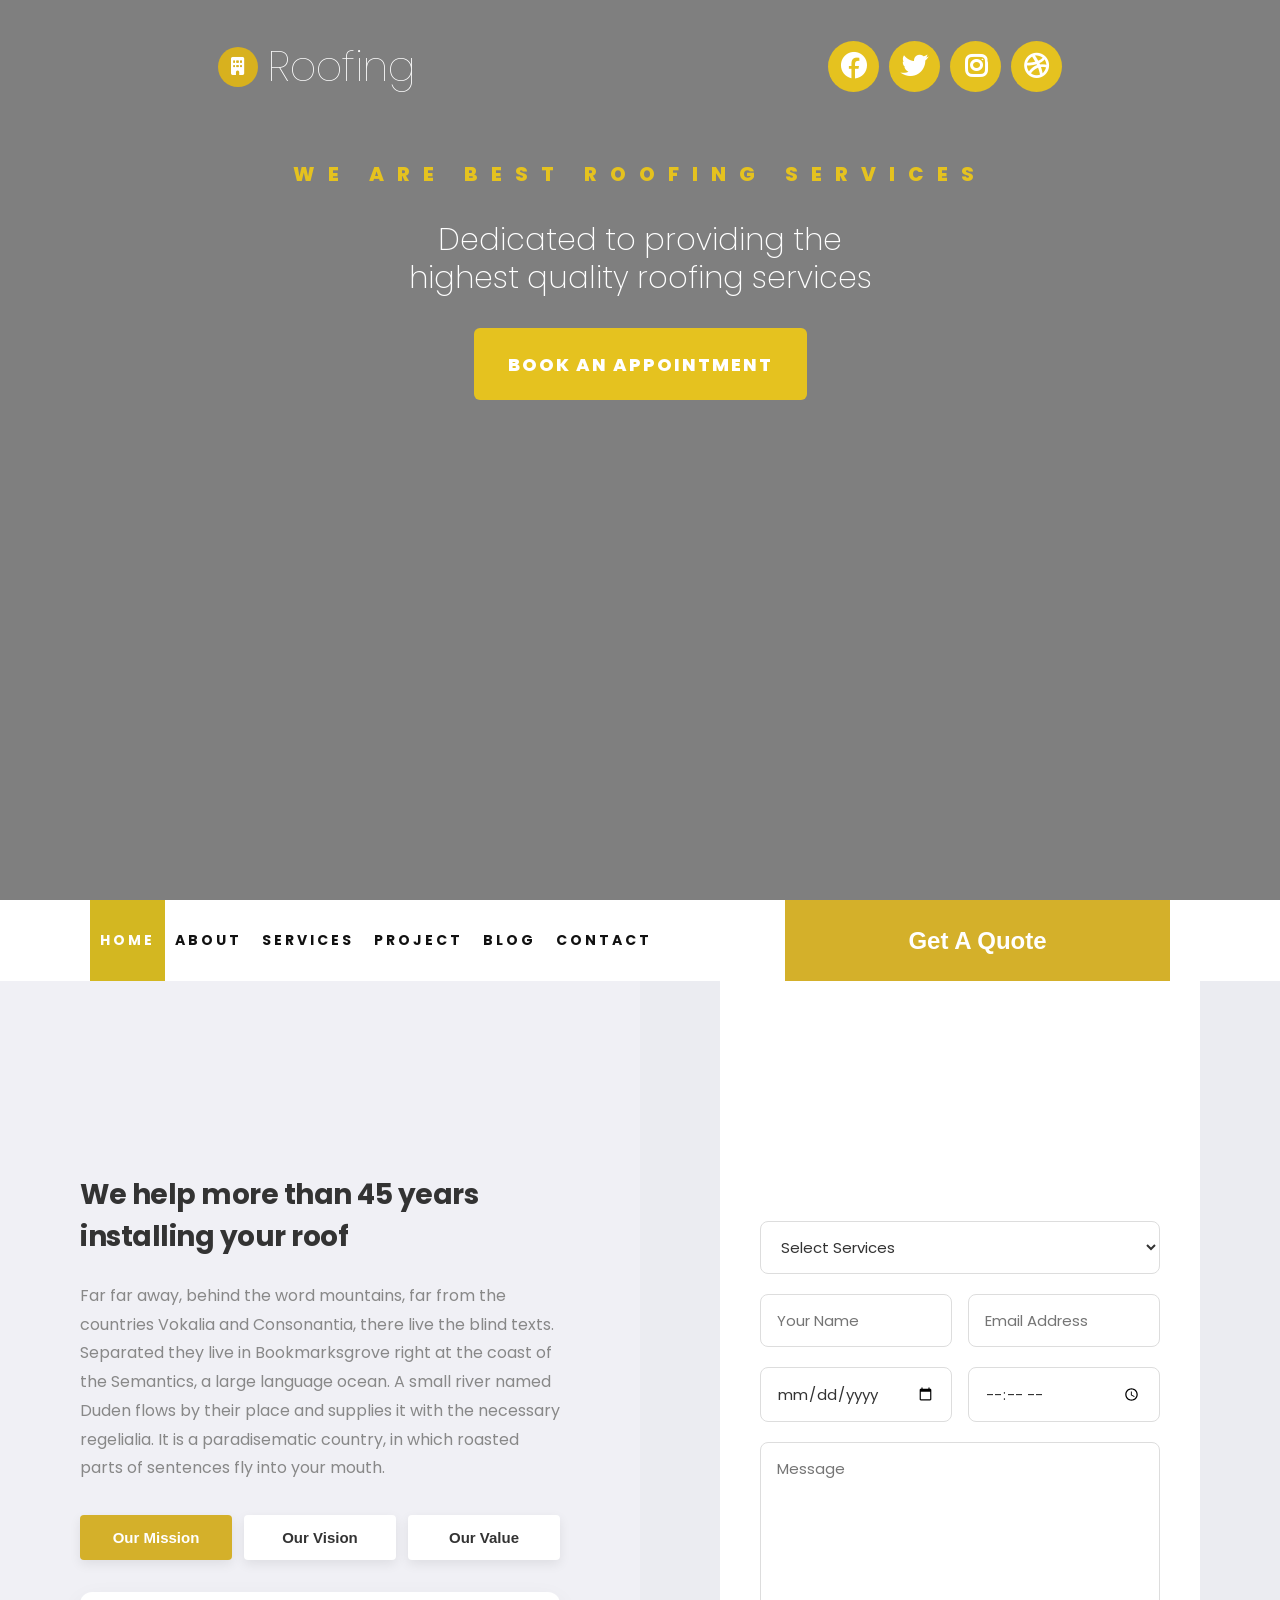
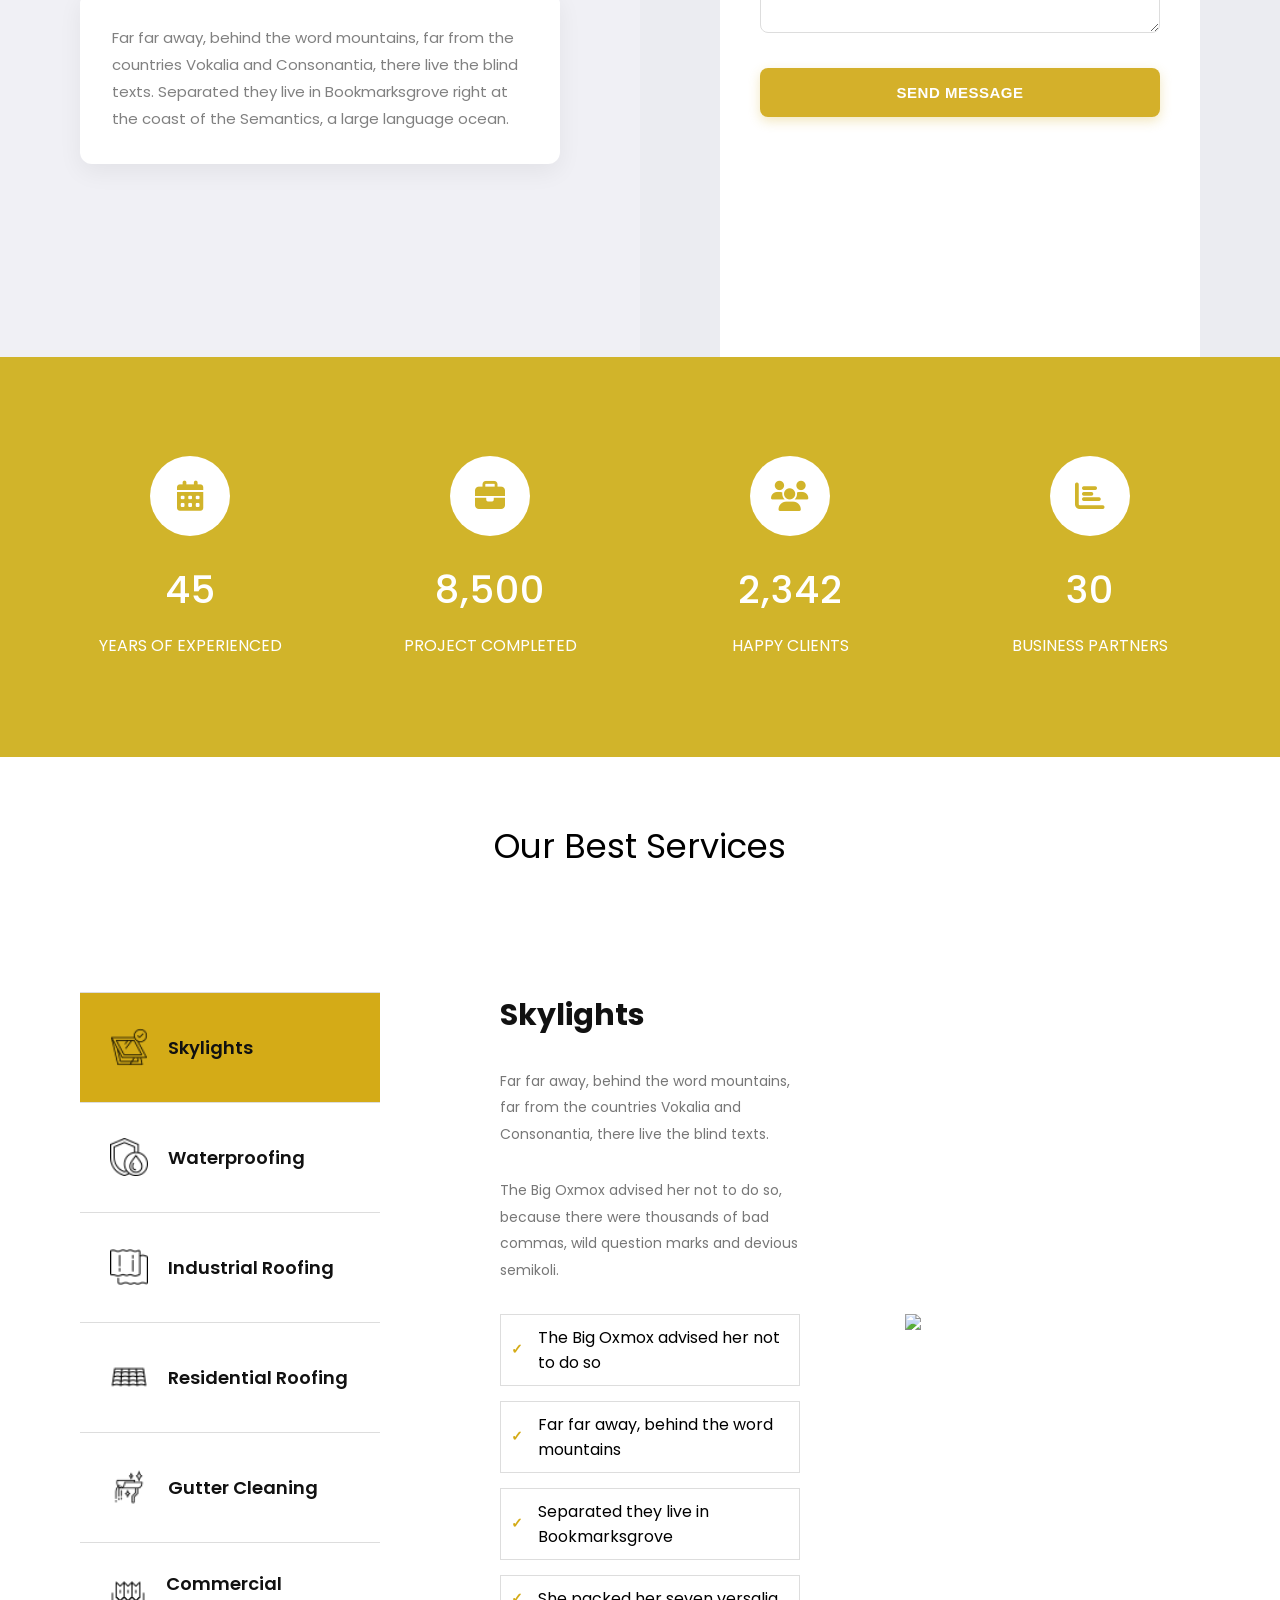
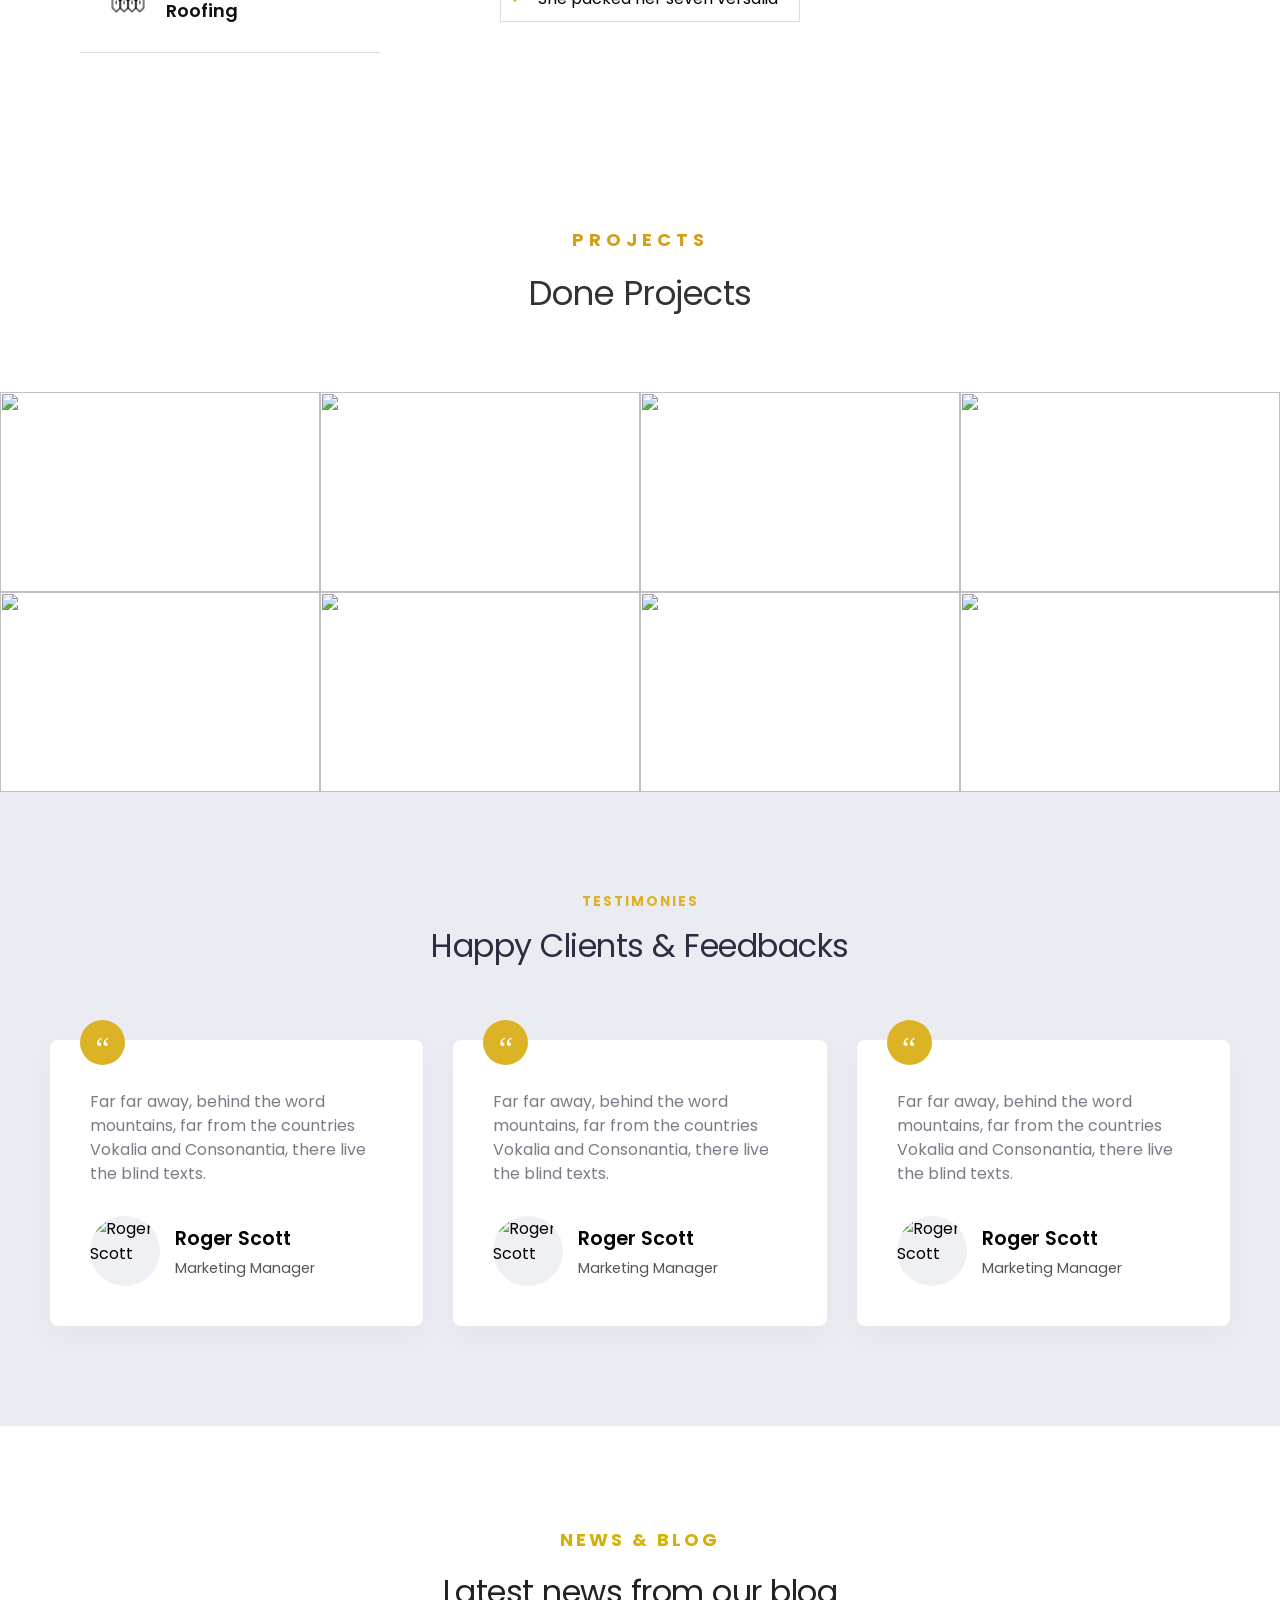
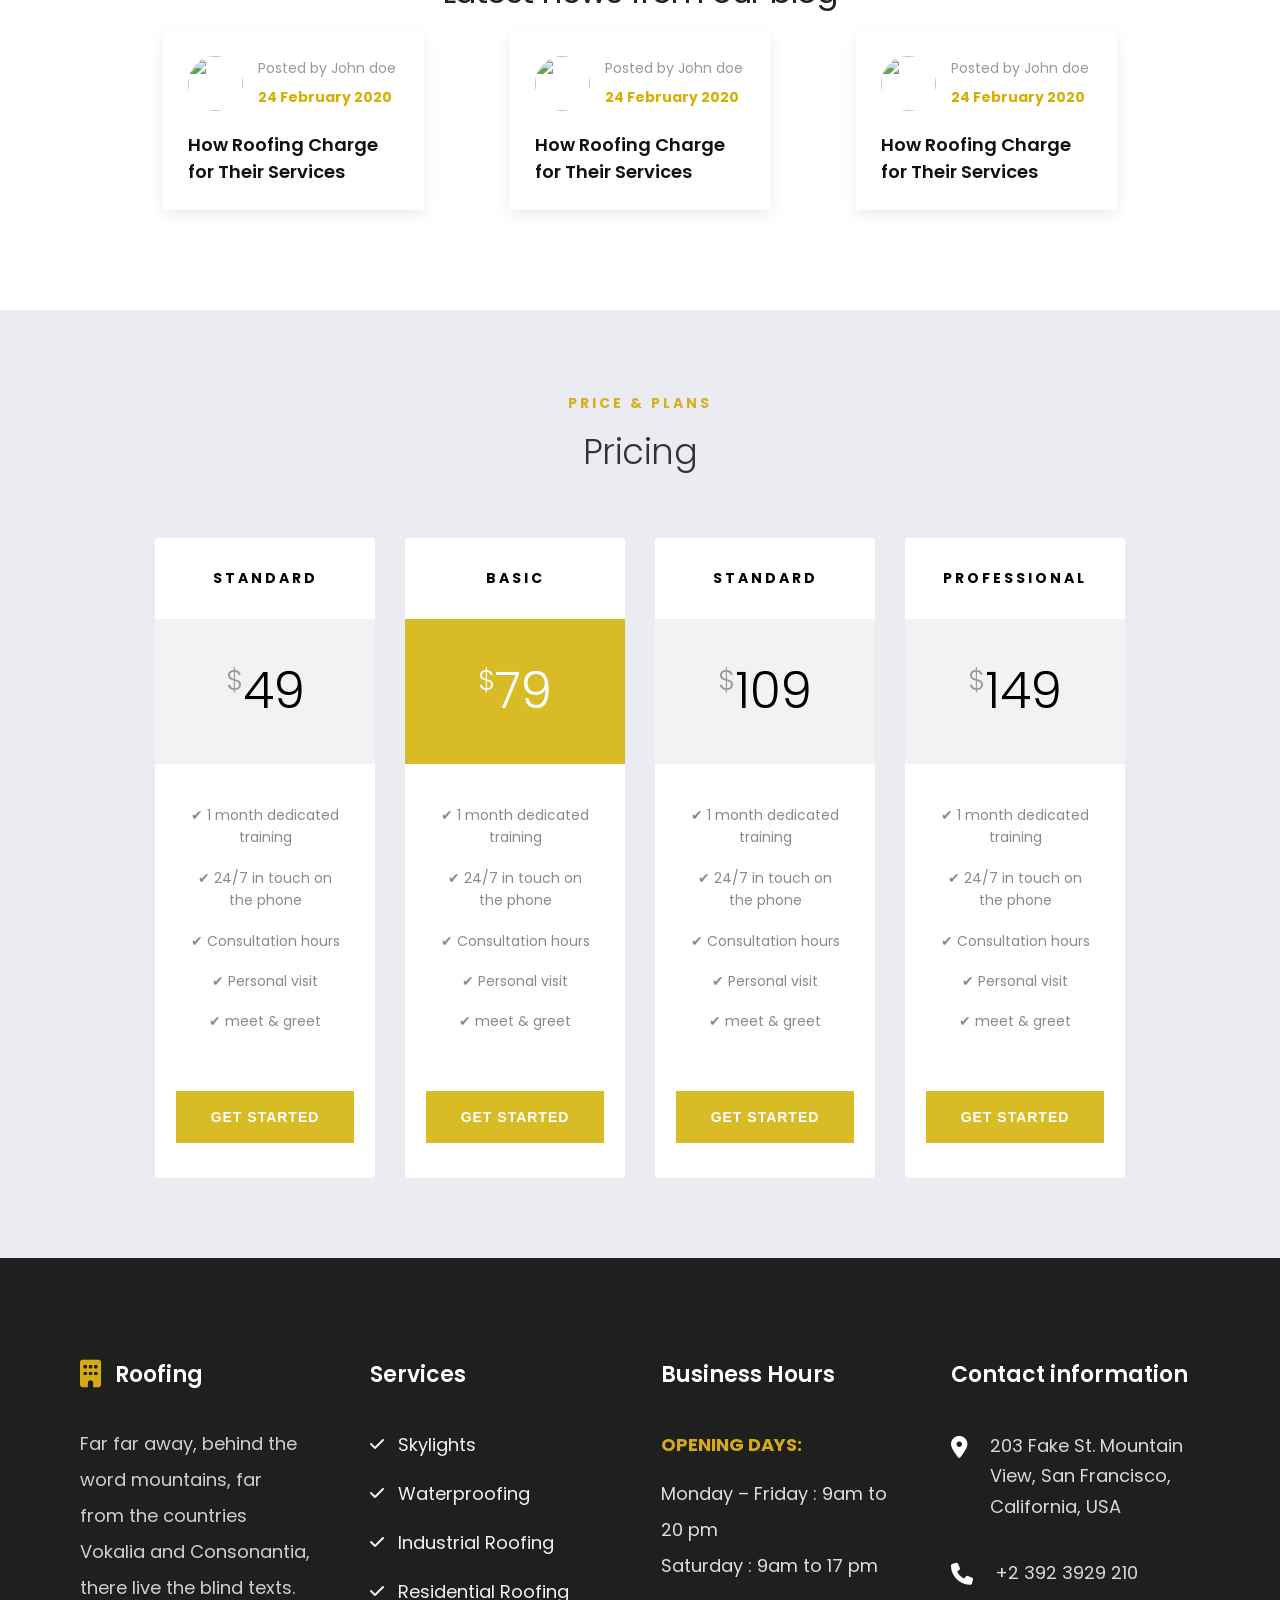
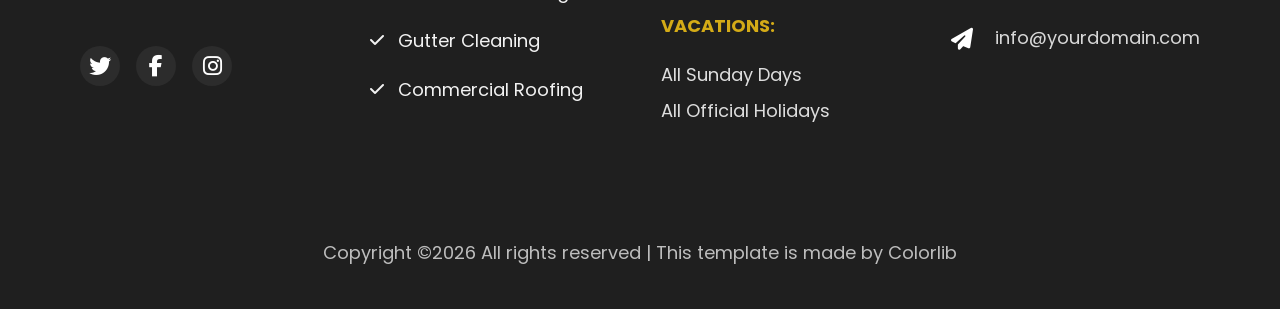
==== commit be126381: "changes" ====
--- a/index.html
+++ b/index.html
@@ -32,7 +32,7 @@
         <nav class="navbar">
           <ul class="nav-links">
             <li class="active">
-              <a href="./index.html">Home</a>
+              <a href="index.html">Home</a>
             </li>
 
             <li>
@@ -65,7 +65,7 @@
       <div class="slides">
         <div class="slide slide1">
           <header class="header">
-            <a href="./index.html">
+            <a href="index.html">
               <div class="logo">
                 <span class="logo-icon">
                   <i class="fa-solid fa-building"></i>
@@ -94,7 +94,7 @@
         </div>
         <div class="slide slide2">
           <header class="header">
-            <a href="./index.html">
+            <a href="index.html">
               <div class="logo">
                 <span class="logo-icon">
                   <i class="fa-solid fa-building"></i>
@@ -123,7 +123,7 @@
         </div>
         <div class="slide slide3">
           <header class="header">
-            <a href="./index.html">
+            <a href="index.html">
               <div class="logo">
                 <span class="logo-icon">
                   <i class="fa-solid fa-building"></i>
@@ -156,7 +156,7 @@
     <nav class="navbar">
       <ul class="nav-links">
         <li class="active">
-          <a href="./index.html">Home</a>
+          <a href="index.html">Home</a>
         </li>
 
         <li>
--- a/index.css
+++ b/index.css
@@ -313,8 +313,8 @@
   color: white;
   font-size: 24px;
   font-weight: 700;
-  width: 60%;
-  padding: 20px 70px;
+  width: 35%;
+  padding: 20px 20px;
   margin-right: 20px;
   border: none;
 }
@@ -1241,6 +1241,7 @@
   .quote-heading {
     padding: 40px 24px;
     font-size: 16px;
+    width: 15%;
   }
   .container {
     flex-direction: column;
